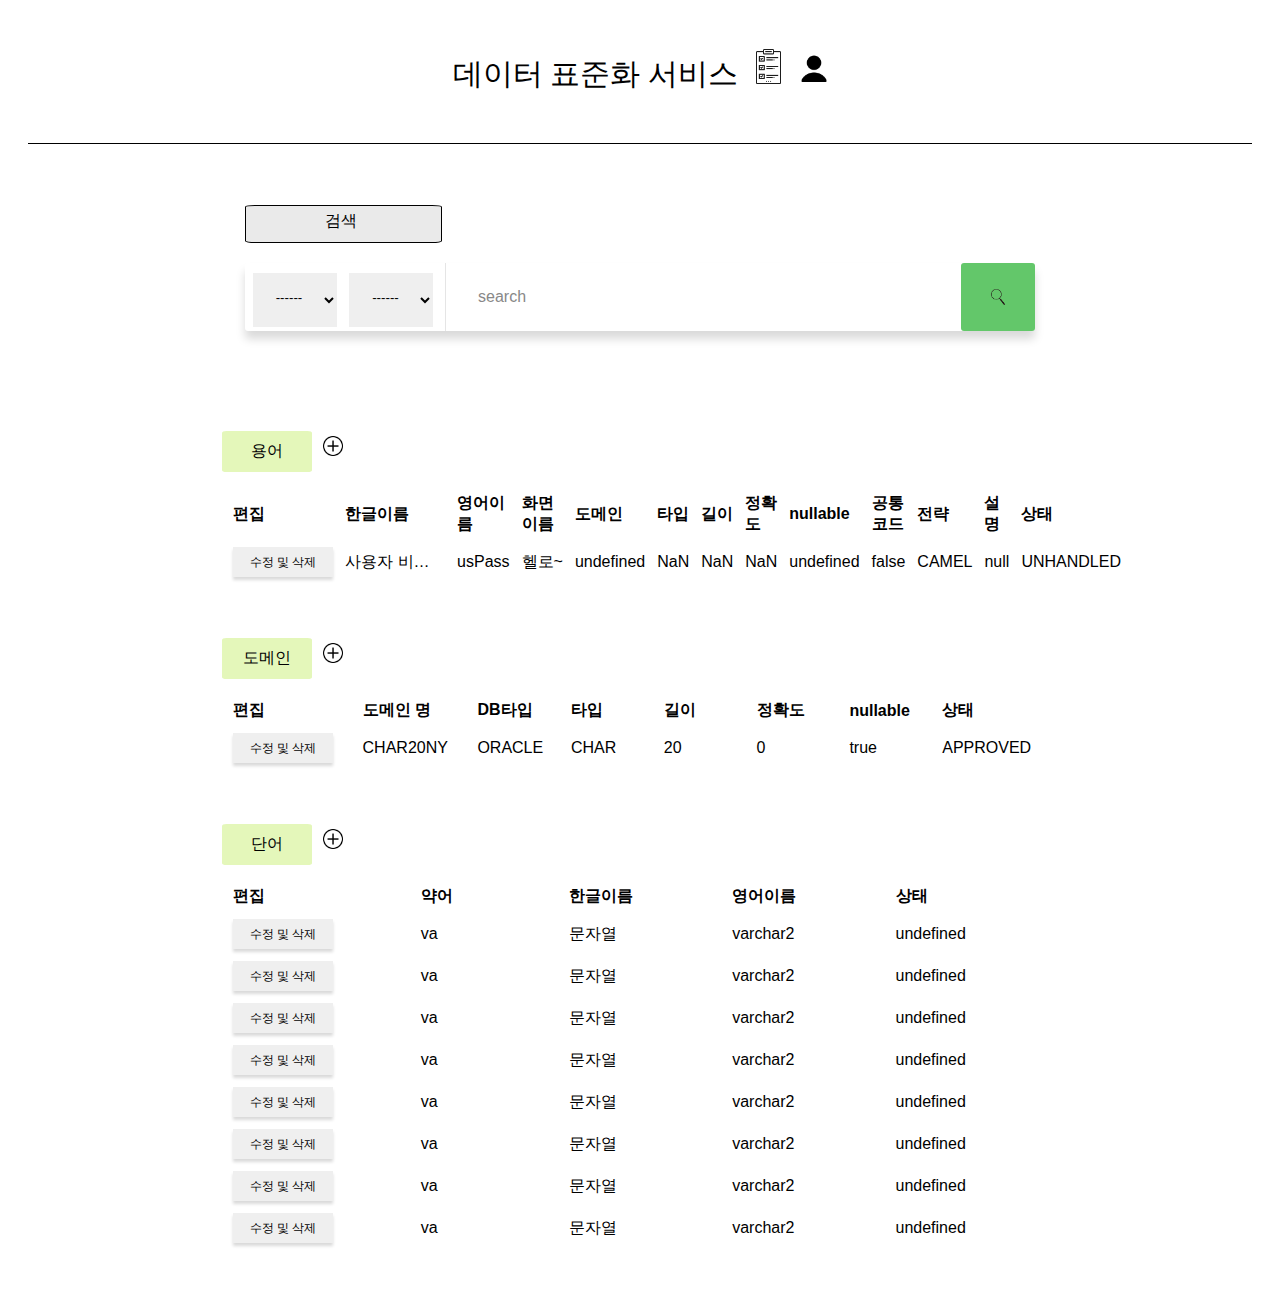
==== src/main/resources/templates/index.html @ 083e7381 "FWF-2 검색 화면 구성" ====
<html>
<head>
    <meta http-equiv="Content-Type" content="text/html; charset=UTF-8"/>
    <meta name="viewport" content="width=device-width, initial-scale=1"/>
    <link href="../static/css/index.css" rel="stylesheet"/>
    <!--
    <script src = "js/pagination.js" defer> </script>
        defer 속성은 페이지가 모두 로드된 후에 해당 외부 스크립트가 실행됨을 명시
        http://tcpschool.com/html-tag-attrs/script-defer
    <script type="module" src = "js/main.js"> </script>-->
    <script type = "text/javascript">
        let xhttp = new XMLHttpRequest();
        xhttp.onreadystatechange = function() {
            if(xhttp.readyState == 4 && xhttp.status == 200){
                jsonfunc(xhttp.responseText);
            }
        }
        xhttp.open("GET", "../static/json/ex.json", true);
        xhttp.send();

        function jsonfunc(jsonText) {
            let json = JSON.parse(jsonText);
            let dictResult = document.querySelector('#dict').innerHTML;
            let domainResult = document.querySelector('#domain').innerHTML;
            let wordResult = document.querySelector('#word').innerHTML;
            dictResult += '<tbody>'
            domainResult += '<tbody>'
            wordResult += '<tbody>'
            console.log(json.length);
            for (let i = 0; i < json.length; i++) {
                if (Object.keys(json[i]).includes('dictBase')) {
                    dictResult += '<tr onclick="">'
                        + '<th>' + '<button name="T_Btn" type="button" class="btn-extension" onClick="show_dict()">'
                        + '수정 및 삭제' + '</button>'
                        + ' </th>'
                        + '<td>' + json[i].dictBase?.name + '</td>'
                        + '<td>' + json[i].dictBase?.engName + '</td>'
                        + '<td>' + json[i].dictBase?.screenName + '</td>'
                        + '<td>' + json[i].dictBase?.domains + '</td>'
                        + '<td>' + /*json[i].domains?.dataType */ + '</td>'
                        + '<td>' + /*json[i].domains?.size */ + '</td>'
                        + '<td>' + /*json[i].domains?.scale */ + '</td>'
                        + '<td>' + json[i].dictBase?.nullable  + '</td>'
                        + '<td>' + json[i].dictBase?.isCommon  + '</td>'
                        + '<td>' + json[i].dictBase?.caseStyle + '</td>'
                        + '<td>' + json[i].dictBase?.description + '</td>'
                        + '<td>' + json[i].status + '</td>'
                        + '</tr>';
                } else if (Object.keys(json[i]).includes('domainBase')) {
                    domainResult += '<tr onclick="">'
                        + '<th>' + '<button name="T_Btn" type="button" class="btn-extension" onClick="show_domain()">'
                        + '수정 및 삭제' + '</button>'
                        + ' </th>'
                        + '<td>' + json[i].domainBase?.name + '</td>'
                        + '<td>' + json[i].domainBase?.db + '</td>'
                        + '<td>' + json[i].domainBase?.dataType + '</td>'
                        + '<td>' + json[i].domainBase?.size + '</td>'
                        + '<td>' + json[i].domainBase?.scale + '</td>'
                        + '<td>' + json[i].domainBase?.nullable + '</td>'
                        + '<td>' + json[i].status+ '</td>'

                        + '</tr>';
                } else if (Object.keys(json[i]).includes('wordBase')) {
                    wordResult += '<tr onclick="">'
                        + '<th>' + '<button name="T_Btn" type="button" class="btn-extension" onClick="show_word()">'
                        + '수정 및 삭제' + '</button>'
                        + ' </th>'
                        + '<td>' + json[i].wordBase?.engName + '</td>'
                        + '<td>' + json[i].wordBase?.name + '</td>'
                        + '<td>' + json[i].wordBase?.orgEngName + '</td>'
                        + '<td>' + json[i].status + '</td>'
                        + '</tr>';
                }
            }
            dictResult += '</tbody>';
            domainResult += '</tbody>';
            wordResult += '</tbody>';
            document.getElementById('dict').innerHTML = dictResult;
            document.getElementById('domain').innerHTML = domainResult;
            document.getElementById('word').innerHTML = wordResult;
        }
    </script>
    <script>

        /* 테이블 페이지 전환 */


        /* select 설정 */
        const ALL_VALUE = '0';
        const DICT_VALUE = '1';
        const DOMAIN_VALUE = '2';
        const word_VALUE = '3'

        function categoryFunction(e){

            let add;
            const target = document.getElementById("mySelect2");
            const menuSelect = ["------"];
            const dict = ["한글이름", "영어이름", "전략"];
            const domain = ["이름","타입", "길이", "정확도","nullable","DB타입", "상태"];
            const word = ["한글이름", "영어이름"];

            if(e.value == "1"){
               add = dict;
            }else if(e.value == "2"){
                add = domain;
            }else if(e.value == "3"){
                add = word;s
            }else if(e.value == "0"){
                add = menuSelect;
            }

        target.options.length = 1;
            for(let property in add){
                let opt = document.createElement("option");
                opt.value = add[property];
                opt.innerHTML = add[property];
                target.appendChild(opt);
            }

            if (e.value == DICT_VALUE) {
                document.getElementById('dict-wrap').style.display = 'block';
                document.getElementById('domain-wrap').style.display = 'none';
                document.getElementById('word-wrap').style.display = 'none';
            } else if (e.value == DOMAIN_VALUE) {
                document.getElementById('dict-wrap').style.display = 'none';
                document.getElementById('domain-wrap').style.display = 'block';
                document.getElementById('word-wrap').style.display = 'none';
            } else if (e.value == word_VALUE) {
                document.getElementById('dict-wrap').style.display = 'none';
                document.getElementById('domain-wrap').style.display = 'none';
                document.getElementById('word-wrap').style.display = 'block';
            } else if (e.value == ALL_VALUE) {
                document.getElementById('dict-wrap').style.display = 'block';
                document.getElementById('domain-wrap').style.display = 'block';
                document.getElementById('word-wrap').style.display = 'block';
            }
        }

    </script>
</head>
<body>
<header>
    <div class="mainTitle">
        <div class="mainTitle-name" onclick="location.href='index.html'">데이터 표준화 서비스</div>

        <div class="main-menu">
            <button type="button" class="menu list" type="button" onclick="location.href='requestList.html'">
                <img src="../static/images/requestListIcon.png" class="list" alt="requestList">
            </button>
            <button type="button" class="menu myPage" type="button">
                <img src="../static/images/mypageIcon.png" class="myPage" alt="requestList">
            </button>
        </div>

    </div>
</header>

<p id="demo"></p>
<div class="main ">
    <form>
        <div class="request-name-box">검색</div>
        <div class="inner-form">
            <div class="input-field first-wrap">
                <select id="mySelect1" name="Total" onchange="categoryFunction(this)">
                    <option value="0"> ------</option>
                    <option value="1"> 용어</option>
                    <option value="2"> 도메인</option>
                    <option value="3"> 단어</option>
                </select>
                <select id="mySelect2" name="Total">
                    <option value="All"> ------</option>
                </select>
            </div>
            <div class="input-field second-wrap">
                <input id="search" class="search form-control" type="text" placeholder="search"/>
            </div>
            <div class="input-field third-wrap">
                <button id="btn1" type="button" class="btn-search" type="button">
                    <img src="../static/images/search.png" class="searchImg" alt="search">
                </button>
            </div>
        </div>
    </form>

    <div id="total-table" class="total-table table-wrap ">
        <div id="dict-wrap" class="table-box">
            <span class="name-box">용어</span>
            <button type="button" class="menu " type="button" onclick="">
                <img src="../static/images/plus.png" class="plus" alt="requestList">
            </button>
            <table id="dict" class="table table-hover results">
                <thead>
                <tr>
                    <th class="col-xs-2">편집</th>
                    <th class="col-xs-2">한글이름</th>
                    <th class="col-xs-2">영어이름</th>
                    <th class="col-xs-1">화면이름</th>
                    <th class="col-xs-1">도메인</th>
                    <th class="col-xs-1">타입</th>
                    <th class="col-xs-1">길이</th>
                    <th class="col-xs-1">정확도</th>
                    <th class="col-xs-0">nullable</th>
                    <th class="col-xs-1"> 공통코드</th>
                    <th class="col-xs-1"> 전략</th>
                    <th class="col-xs-1"> 설명</th>
                    <th class="col-xs-1"> 상태</th>
                </tr>
                </thead>
            </table>
            <div id="pageNavPosition" class="pager-nav"></div>
        </div>
        <div  id="domain-wrap" class="table-box">
            <span class="name-box">도메인</span>
            <button type="button" class="menu" type="button" onclick="">
                <img src="../static/images/plus.png" class="plus" alt="requestList">
            </button>
            <table id="domain" class="table table-hover results">
                <thead>
                <tr>
                    <th class="col-xs-2">편집</th>
                    <th class="col-xs-2">도메인 명</th>
                    <th class="col-xs-1">DB타입</th>
                    <th class="col-xs-1">타입</th>
                    <th class="col-xs-1">길이</th>
                    <th class="col-xs-1">정확도</th>
                    <th class="col-xs-1">nullable</th>
                    <th class="col-xs-1">상태</th>
                </tr>

                </thead>

            </table>
        </div>
        <div  id="word-wrap" class="table-box">
            <span class="name-box">단어</span>
            <button type="button" class="menu" type="button" onclick="">
                <img src="../static/images/plus.png" class="plus" alt="requestList">
            </button>
            <table id="word" class="table table-hover results">
                <thead>
                <tr>
                    <th class="col-xs-2">편집</th>
                    <th class="col-xs-1">약어</th>
                    <th class="col-xs-2">한글이름</th>
                    <th class="col-xs-2">영어이름</th>
                    <th class="col-xs-2">상태</th>
                </tr>
                </thead>

            </table>
        </div>
    </div>

</div>

</body>
</html>
---- src/main/resources/static/css/index.css ----
.main {
    flex-direction: column;
    /*min-height: 50vh;*/
    display: -ms-flexbox;
    display: flex;
    -ms-flex-pack: center;
    justify-content: center;
    -ms-flex-align: center;
    align-items: center;
    font-family: 'Poppins', sans-serif;
    background-size: cover;
    background-position: center center;
    padding: 15px;
}

.main form {
    width: 100%;
    max-width: 790px;
    margin-bottom: 0;
}

.main form .inner-form {
    margin-bottom: 50px;
    background: #fff;
    display: -ms-flexbox;
    display: flex;
    width: 100%;
    -ms-flex-pack: justify;
    justify-content: space-between;
    -ms-flex-align: center;
    align-items: center;
    box-shadow: 0px 8px 10px 0px rgba(0, 0, 0, 0.15);
    border-radius: 3px;
}

.main form .inner-form .input-field {
    height: 68px;
}

.main form .inner-form .input-field input {
    height: 100%;
    background: transparent;
    border: 0;
    display: block;
    width: 100%;
    padding: 10px 32px;
    font-size: 16px;
    color: #555;
}

.main form .inner-form .input-field button {
    border-radius: 3px;

}

.main form .inner-form .input-field input.placeholder {
    color: #888;
    font-size: 16px;
}

.main form .inner-form .input-field input:-moz-placeholder {
    color: #888;
    font-size: 16px;
}

.main form .inner-form .input-field input::-webkit-input-placeholder {
    color: #888;
    font-size: 16px;
}

.main form .inner-form .input-field input:hover, .main form .inner-form .input-field input:focus {
    box-shadow: none;
    outline: 0;
    border-color: #fff;
}

.main form .inner-form .input-field.first-wrap {
    width: 200px;
    border-right: 1px solid rgba(0, 0, 0, 0.1);
}

.main form .inner-form .input-field.first-wrap .choices__inner {
    background: transparent;
    border-radius: 0;
    border: 0;
    height: 100%;
    color: #fff;
    display: -ms-flexbox;
    display: flex;
    -ms-flex-align: center;
    align-items: center;
    padding: 10px 30px;
}

.main form .inner-form .input-field.first-wrap .choices__inner .choices__list.choices__list--single {
    display: -ms-flexbox;
    display: flex;
    padding: 0;
    -ms-flex-align: center;
    align-items: center;
    height: 100%;
}

.main form .inner-form .input-field.first-wrap .choices__inner .choices__item.choices__item--selectable.choices__placeholder {
    display: -ms-flexbox;
    display: flex;
    -ms-flex-align: center;
    align-items: center;
    height: 100%;
    opacity: 1;
    color: #888;
}

.main form .inner-form .input-field.first-wrap .choices__inner .choices__list--single .choices__item {
    display: -ms-flexbox;
    display: flex;
    -ms-flex-align: center;
    align-items: center;
    height: 100%;
    color: #555;
}

.main form .inner-form .input-field.first-wrap .choices[data-type*="select-one"]:after {
    right: 30px;
    border-color: #e5e5e5 transparent transparent transparent;
}

.main form .inner-form .input-field.first-wrap .choices__list.choices__list--dropdown {
    border: 0;
    background: #fff;
    padding: 20px 30px;
    margin-top: 2px;
    border-radius: 4px;
    box-shadow: 0px 8px 20px 0px rgba(0, 0, 0, 0.15);
}

.main form .inner-form .input-field.first-wrap .choices__list.choices__list--dropdown .choices__item--selectable {
    padding-right: 0;
}

.main form .inner-form .input-field.first-wrap .choices__list--dropdown .choices__item--selectable.is-highlighted {
    background: #fff;
    color: #63c76a;
}

.main form .inner-form .input-field.first-wrap .choices__list--dropdown .choices__item {
    color: #555;
    min-height: 24px;
}

.main form .inner-form .input-field.second-wrap {
    -ms-flex-positive: 1;
    flex-grow: 1;
}

.main form .inner-form .input-field.third-wrap {
    width: 74px;
}

.main form .inner-form .input-field.third-wrap .btn-search {
    height: 100%;
    width: 100%;
    white-space: nowrap;
    color: #fff;
    border: 0;
    cursor: pointer;
    background: #63c76a;
    transition: all .2s ease-out, color .2s ease-out;
}

.main form .inner-form .input-field.third-wrap .btn-search svg {
    width: 16px;
}

.main form .inner-form .input-field.third-wrap .btn-search:hover {
    background: #50c058;
}

.main form .inner-form .input-field.third-wrap .btn-search:focus {
    outline: 0;
    box-shadow: none;
}
/*@media screen and (max-width: 992px) {
    .main form .inner-form .input-field {
        height: 50px;
    }
}

@media screen and (max-width: 767px) {
    .main form .inner-form {
        -ms-flex-wrap: wrap;
        flex-wrap: wrap;
        padding: 20px;
    }
    .main form .inner-form .input-field {
        margin-bottom: 20px;
        border-bottom: 1px solid rgba(0, 0, 0, 0.1);
    }
    .main form .inner-form .input-field input {
        padding: 10px 15px;
    }
    .main form .inner-form .input-field.first-wrap {
        width: 20%;
        max-width:50%;
        border-right: 0;
    }
    .main form .inner-form .input-field.first-wrap .choices__inner {
        padding: 10px 15px;
    }
    .main form .inner-form .input-field.first-wrap .choices[data-type*="select-one"]:after {
        right: 11.5px;
        border-color: #e5e5e5 transparent transparent transparent;
    }
    .main form .inner-form .input-field.second-wrap {
        width: 100%;
        margin-bottom: 30px;
    }
    .main form .inner-form .input-field.second-wrap input {
        border: 1px solid rgba(255, 255, 255, 0.3);
    }
    .main form .inner-form .input-field.third-wrap {
        margin-bottom: 0;
        width: 100%;
    }
}*/

body {
    padding: 20px 20px;
}

.results tr[visible='false'],
.no-result {
    display: none;
}

.results tr[visible='true'] {
    display: table-row;
}

input[type=checkbox] {
    margin: 4px 18px 0;
}

.counter {
    padding: 8px;
    color: #ccc;
}

.btn-edit, .btn-delete {
    background: #63c76a;
    width: 50px;
    height: 35px;
    border: 0;
    float: right;
    margin: 0px 10px 10px 10px;
    color: white;
    box-shadow: 0px 8px 10px 0px rgb(0 0 0 / 15%);

}

.btn-extension {
    /*background: #98C593;
    color:white;*/
    width: 100px;
    height: 30px;
    border: 0;
    box-shadow: 0px 3px 3px 0px rgb(0 0 0 / 15%);
    font-size: 12px;
}

.btn-edit:hover, .btn-delete:hover {
    background: #50c058;
}

.btn-extension:hover {
    background: #D5D5D5;
}

.main .change-col {
    max-width: 60%;
    width: 100%;
}

.main .total-table {
    max-width: 70%;

}

.name-box {
    width: 50px;
    text-align: center;
    display: inline-block;
    padding: 10px 20px 10px 20px;
    margin: 50px 0 10px 0;
    background: #E4F7BA;
    color: black;
    border-radius: 5%;
}
/*header*/
.mainTitle {
    padding: 15px 0 0 0 ;
    width: 100%;
    height: 100px;
    text-align: center;
    font-size: 30px;
    border-bottom: 1px solid black;
}
.mainTitle-name, .main-menu{
    display : inline;
}
.menu{
    background-color : transparent;
    border:none;
}
.plus{
    width:20px;
    height:20px;
}
.list{
    width:35px;
    height: 35px;
}
.myPage{
    width:40px;
    height: 40px;
}


/*body*/
#mySelect1, #mySelect2 {
    margin: 10px 0 10px 8px;
    width: 42%;
    height: 80%;
    text-align: center;
    border: none;
    padding-bottom: 5px;
    display: inline;

}


.btn-search .searchImg {
    width: 50px;
    max-width: 35%;
}

/* table */
table-box {
    margin: auto;

}
table {
    border-spacing: 10px;
    /*border-collapse: collapse;*/
    width: 100%;
    text-align: left;

}
table, th, td {
    border: 1px solid black;
    border:none;

}
td{
   white-space:nowrap;
   text-overflow:ellipsis;
   -o-text-overflow:ellipsis;
   overflow:hidden;
   word-wrap:break-word;
   max-width:100px;
}
thead {
    border-bottom: 1px solid black !important;
}



.table-wrap {
    width: 100%;
    /*overflow-x: scroll;*/
    whith-space: nowrap;
}

/*
.col-xs-0, .col-xs-1, .col-xs-10, .col-xs-11, .col-xs-12, .col-xs-2, .col-xs-3, .col-xs-4, .col-xs-5, .col-xs-6, .col-xs-7, .col-xs-8, .col-xs-9 {
    position: relative;
    min-height: 1px;
    padding-right: 15px;
    padding-left: 15px;
    float: left;
}
*/



.col-xs-12 {
    width: 100%
}

.col-xs-11 {
    width: 91.66666667%
}

.col-xs-10 {
    width: 83.33333333%
}


.col-xs-9 {
    width: 75%
}

.col-xs-8 {
    width: 66.66666667%
}

.col-xs-7 {
    width: 58.33333333%
}

.col-xs-6 {
    width: 50%
}

.col-xs-5 {
    width: 41.66666667%
}

.col-xs-4 {
    width: 33.33333333%
}

.col-xs-3 {
    width: 25%
}

.col-xs-2 {
    width: 10%
}

.col-xs-1 {
    width: 9.0%
}

.col-xs-0 {
    width: 2.5%
}
/*popup*/
.popup{
    position: fixed;
    top: 15%;
    left: 40%;
    transform: translate(-50%, -50%);
    width: 50%;
}

/*requestList page*/
.request-name-box{
    padding: 5px 10px 10px 5px ;
    width: 180px;
    text-align: center;
    display: block;
    margin: 30px 0 20px 0;
    background: #EAEAEA;
    color: black;
    border-radius: 5%;
    border : 1px solid black;
}

#listSelect{
    margin: 10px 0 10px 8px;
    width: 80%;
    height: 80%;
    text-align: center;
    border: none;
    padding-bottom: 5px;
    display: inline;
}

/*회원가입*/


/*.form-signin {
    width: 100%;
    max-width: 330px;
    padding: 15px;
    margin: auto;
}

.form-signin .checkbox {
    font-weight: 400;
}

.form-signin .form-floating:focus-within {
    z-index: 2;
}

.form-signin input[type="email"] {
    margin-bottom: -1px;
    border-bottom-right-radius: 0;
    border-bottom-left-radius: 0;
}

.form-signin input[type="password"] {
    margin-bottom: 10px;
    border-top-left-radius: 0;
    border-top-right-radius: 0;
}
*/
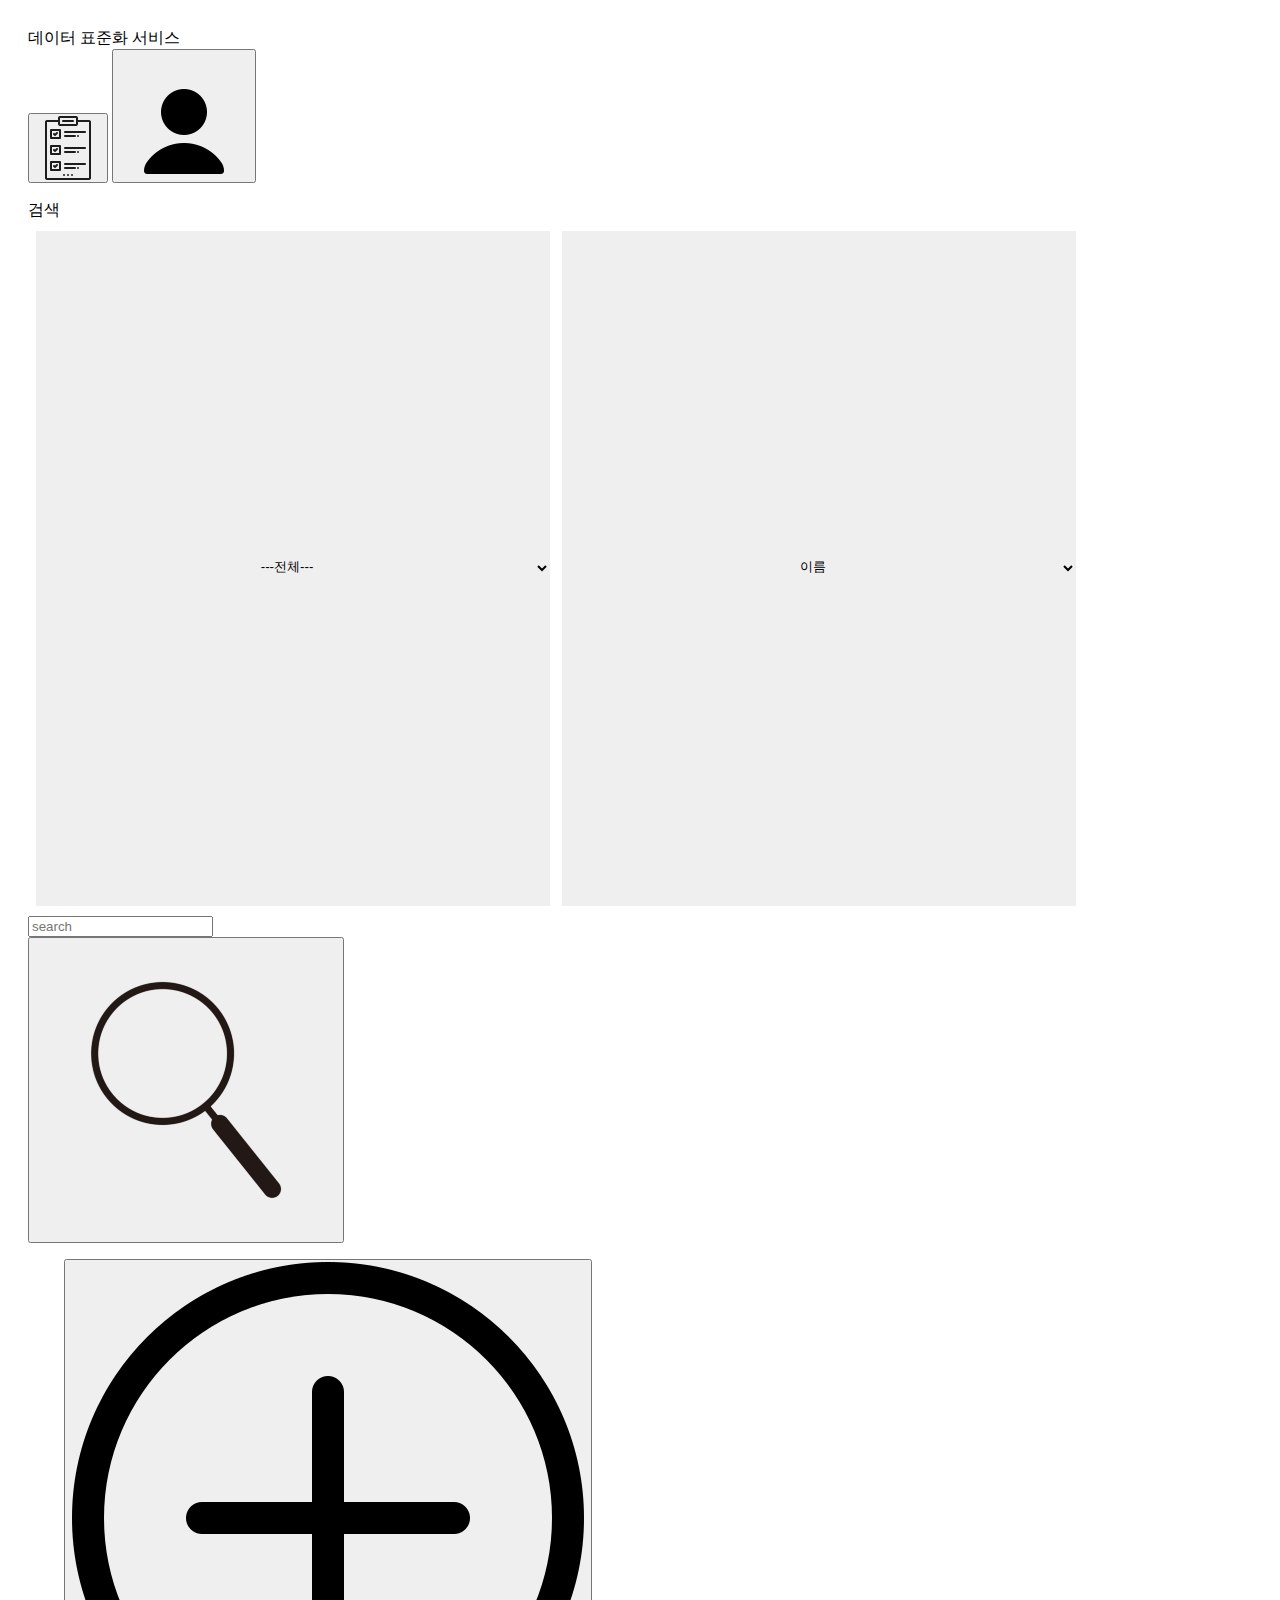
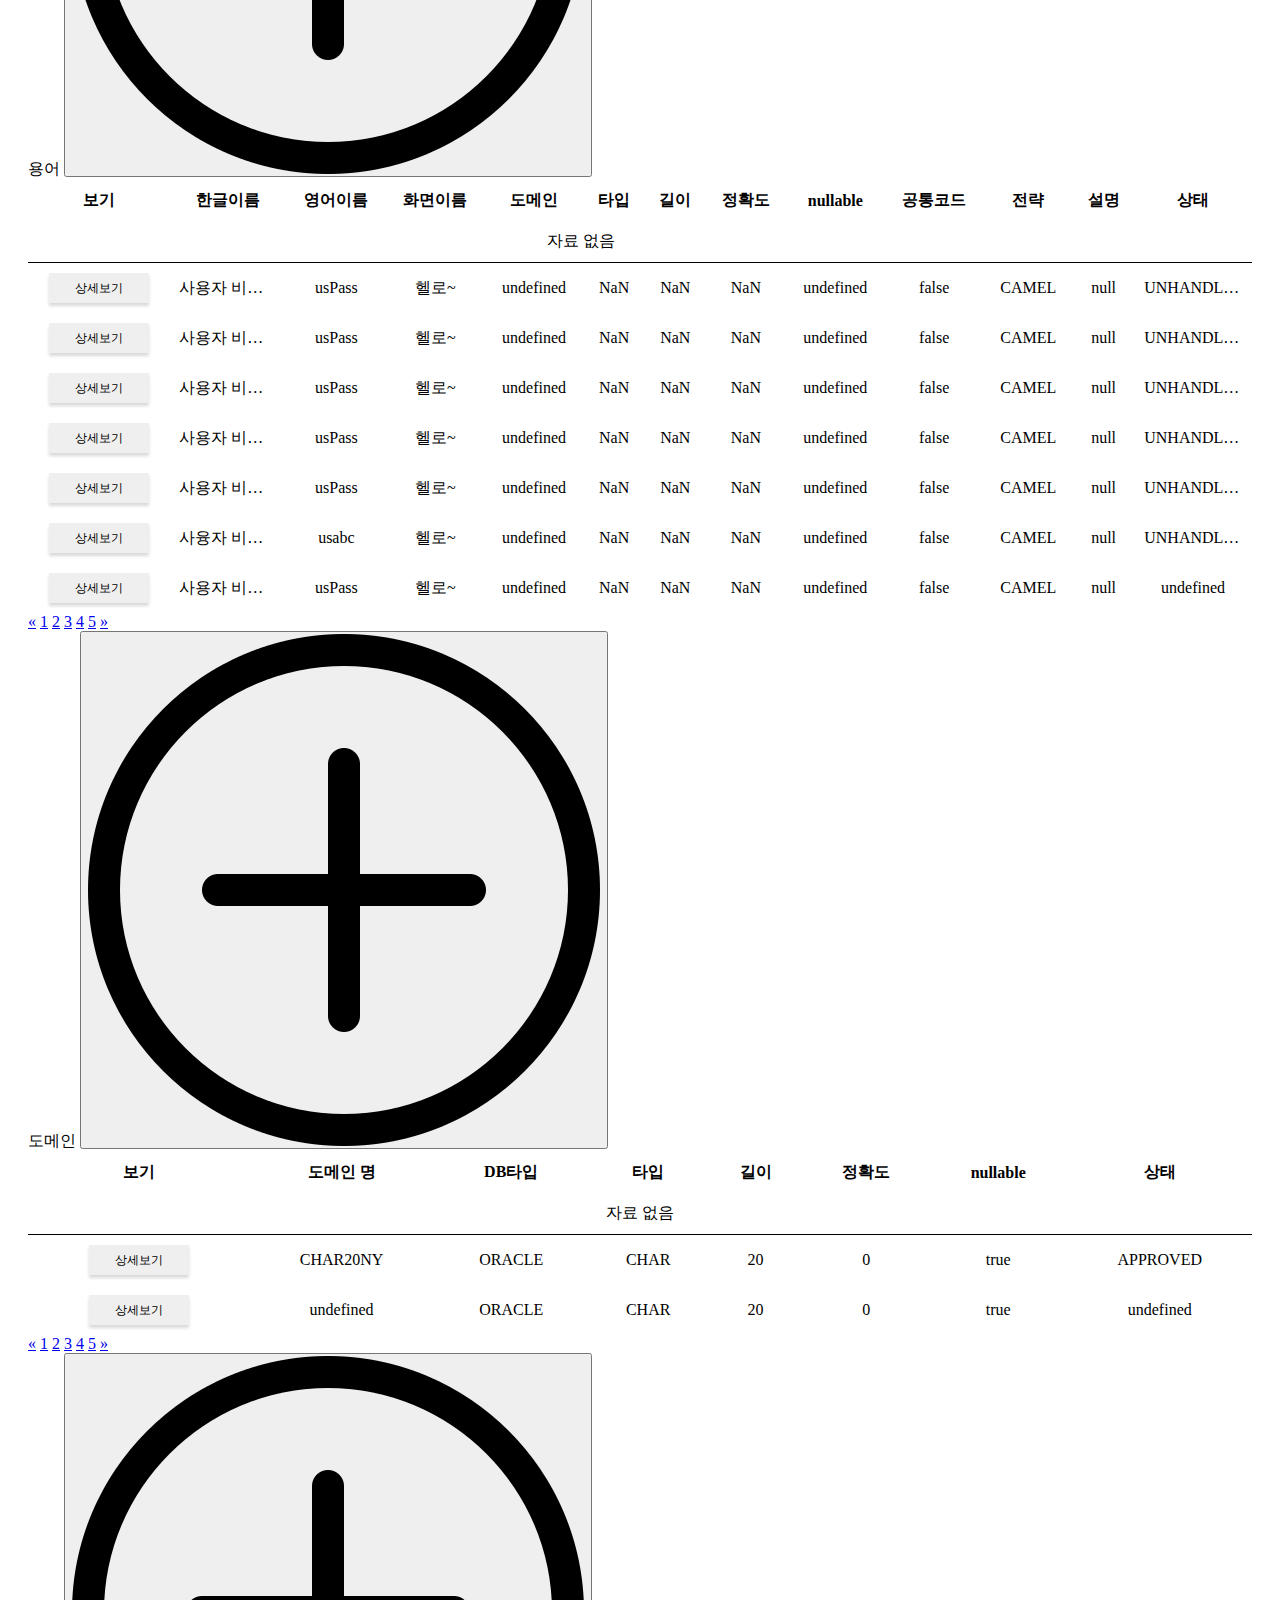
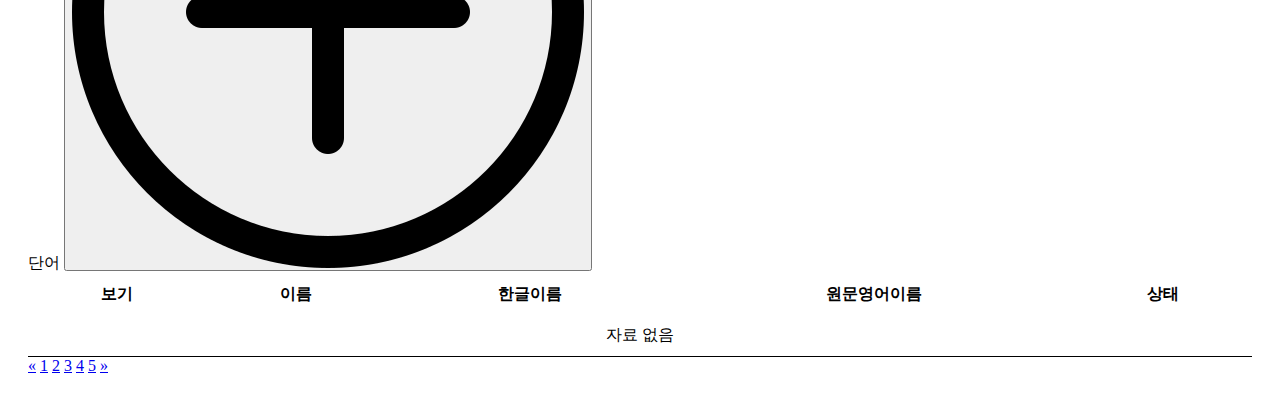
==== commit fa5b032c: "FWF-3" ====
--- a/src/main/resources/templates/index.html
+++ b/src/main/resources/templates/index.html
@@ -3,53 +3,54 @@
     <meta http-equiv="Content-Type" content="text/html; charset=UTF-8"/>
     <meta name="viewport" content="width=device-width, initial-scale=1"/>
     <link href="../static/css/index.css" rel="stylesheet"/>
-    <!--
-    <script src = "js/pagination.js" defer> </script>
-        defer 속성은 페이지가 모두 로드된 후에 해당 외부 스크립트가 실행됨을 명시
-        http://tcpschool.com/html-tag-attrs/script-defer
-    <script type="module" src = "js/main.js"> </script>-->
-    <script type = "text/javascript">
+    <!--<script src = "../static/js/pagination.js" defer> </script>-->
+    <!--defer 속성은 페이지가 모두 로드된 후에 해당 외부 스크립트가 실행됨을 명시
+    http://tcpschool.com/html-tag-attrs/script-defer-->
+    <!--<script type="module" src = "js/main.js"> </script>-->
+    <script src="../static/js/search.js" defer></script>
+    <script type="text/javascript">
         let xhttp = new XMLHttpRequest();
-        xhttp.onreadystatechange = function() {
-            if(xhttp.readyState == 4 && xhttp.status == 200){
+        xhttp.onreadystatechange = function () {
+            if (xhttp.readyState == 4 && xhttp.status == 200) {
                 jsonfunc(xhttp.responseText);
             }
         }
         xhttp.open("GET", "../static/json/ex.json", true);
         xhttp.send();
 
+        /*json 불러오기*/
         function jsonfunc(jsonText) {
             let json = JSON.parse(jsonText);
             let dictResult = document.querySelector('#dict').innerHTML;
             let domainResult = document.querySelector('#domain').innerHTML;
-            let wordResult = document.querySelector('#word').innerHTML;
+            /*let wordResult = document.querySelector('#word').innerHTML;*/
             dictResult += '<tbody>'
             domainResult += '<tbody>'
-            wordResult += '<tbody>'
+            /*wordResult += '<tbody>'*/
             console.log(json.length);
             for (let i = 0; i < json.length; i++) {
                 if (Object.keys(json[i]).includes('dictBase')) {
                     dictResult += '<tr onclick="">'
-                        + '<th>' + '<button name="T_Btn" type="button" class="btn-extension" onClick="show_dict()">'
-                        + '수정 및 삭제' + '</button>'
+                        + '<th>' + '<button name="T_Btn" type="button" class="btn-extension" onClick="">'
+                        + '상세보기' + '</button>'
                         + ' </th>'
                         + '<td>' + json[i].dictBase?.name + '</td>'
                         + '<td>' + json[i].dictBase?.engName + '</td>'
                         + '<td>' + json[i].dictBase?.screenName + '</td>'
                         + '<td>' + json[i].dictBase?.domains + '</td>'
-                        + '<td>' + /*json[i].domains?.dataType */ + '</td>'
-                        + '<td>' + /*json[i].domains?.size */ + '</td>'
-                        + '<td>' + /*json[i].domains?.scale */ + '</td>'
-                        + '<td>' + json[i].dictBase?.nullable  + '</td>'
-                        + '<td>' + json[i].dictBase?.isCommon  + '</td>'
+                        + '<td>' + /*json[i].domains?.dataType */ +'</td>'
+                        + '<td>' + /*json[i].domains?.size */ +'</td>'
+                        + '<td>' + /*json[i].domains?.scale */ +'</td>'
+                        + '<td>' + json[i].dictBase?.nullable + '</td>'
+                        + '<td>' + json[i].dictBase?.isCommon + '</td>'
                         + '<td>' + json[i].dictBase?.caseStyle + '</td>'
                         + '<td>' + json[i].dictBase?.description + '</td>'
                         + '<td>' + json[i].status + '</td>'
                         + '</tr>';
                 } else if (Object.keys(json[i]).includes('domainBase')) {
                     domainResult += '<tr onclick="">'
-                        + '<th>' + '<button name="T_Btn" type="button" class="btn-extension" onClick="show_domain()">'
-                        + '수정 및 삭제' + '</button>'
+                        + '<th>' + '<button name="T_Btn" type="button" class="btn-extension" onClick="">'
+                        + '상세보기' + '</button>'
                         + ' </th>'
                         + '<td>' + json[i].domainBase?.name + '</td>'
                         + '<td>' + json[i].domainBase?.db + '</td>'
@@ -57,99 +58,117 @@
                         + '<td>' + json[i].domainBase?.size + '</td>'
                         + '<td>' + json[i].domainBase?.scale + '</td>'
                         + '<td>' + json[i].domainBase?.nullable + '</td>'
-                        + '<td>' + json[i].status+ '</td>'
+                        + '<td>' + json[i].status + '</td>'
 
                         + '</tr>';
-                } else if (Object.keys(json[i]).includes('wordBase')) {
+                } /*else if (Object.keys(json[i]).includes('wordBase')) {
                     wordResult += '<tr onclick="">'
-                        + '<th>' + '<button name="T_Btn" type="button" class="btn-extension" onClick="show_word()">'
-                        + '수정 및 삭제' + '</button>'
+                        + '<th>' + '<button name="T_Btn" type="button" class="btn-extension" onClick="">'
+                        + '상세보기' + '</button>'
                         + ' </th>'
                         + '<td>' + json[i].wordBase?.engName + '</td>'
                         + '<td>' + json[i].wordBase?.name + '</td>'
                         + '<td>' + json[i].wordBase?.orgEngName + '</td>'
                         + '<td>' + json[i].status + '</td>'
                         + '</tr>';
-                }
+                }*/
             }
             dictResult += '</tbody>';
             domainResult += '</tbody>';
-            wordResult += '</tbody>';
+            /*wordResult += '</tbody>';*/
             document.getElementById('dict').innerHTML = dictResult;
             document.getElementById('domain').innerHTML = domainResult;
-            document.getElementById('word').innerHTML = wordResult;
-        }
-    </script>
-    <script>
-
-        /* 테이블 페이지 전환 */
-
-
+            /* document.getElementById('word').innerHTML = wordResult;*/
+        }
+
+        /*pagination*/
         /* select 설정 */
-        const ALL_VALUE = '0';
-        const DICT_VALUE = '1';
-        const DOMAIN_VALUE = '2';
-        const word_VALUE = '3'
-
-        function categoryFunction(e){
-
+        const ALL_VALUE = 'all';
+        const DICT_VALUE = 'dict';
+        const DOMAIN_VALUE = 'domain';
+        const WORD_VALUE = 'word'
+
+        const Table_Const = [{name: 'dict', value: 'dict'}, {name: 'domain', value: 'domain'}, {
+            name: 'word',
+            value: 'word'
+        }];
+
+        const Field_Const = {
+            DICT: [{name: '한글이름', code: '1'}, {name: '영어이름', code: '2'}, {name: '전략', code: '2'}],
+            DOMAIN: [{name: '이름', value: ''}, {name: '타입', value: ''}, {name: '길이', value: ''}, {
+                name: '정확도',
+                value: ''
+            }, {name: 'nullable', value: ''}, {name: 'DB타입', value: ''}, {name: '상태', value: ''}],
+            WORD: [{name: '이름', value: 'eng'}, {name: '한글이름', value: 'name'}, {name: '원문영어이름', value: 'org'}]
+        }
+
+        function categoryFunction(event) {
             let add;
             const target = document.getElementById("mySelect2");
             const menuSelect = ["------"];
-            const dict = ["한글이름", "영어이름", "전략"];
-            const domain = ["이름","타입", "길이", "정확도","nullable","DB타입", "상태"];
-            const word = ["한글이름", "영어이름"];
-
-            if(e.value == "1"){
-               add = dict;
-            }else if(e.value == "2"){
+            const dict = ["한글이름", "영어이름", "화면이름"];
+            const domain = ["이름", "타입", "길이", "정확도", "nullable", "DB타입", "상태"];
+            const word = ["이름", "한글이름", "원문영어이름"];
+
+            if (event.value == "dict") {
+                add = dict;
+            } else if (event.value == "domain") {
                 add = domain;
-            }else if(e.value == "3"){
-                add = word;s
-            }else if(e.value == "0"){
+            } else if (event.value == "word") {
+                add = word;
+            } else if (event.value == "all") {
                 add = menuSelect;
             }
 
-        target.options.length = 1;
-            for(let property in add){
+            target.options.length = 0;
+            for (let property in add) {
                 let opt = document.createElement("option");
                 opt.value = add[property];
                 opt.innerHTML = add[property];
                 target.appendChild(opt);
             }
 
-            if (e.value == DICT_VALUE) {
+            if (event.value == DICT_VALUE) {
                 document.getElementById('dict-wrap').style.display = 'block';
                 document.getElementById('domain-wrap').style.display = 'none';
                 document.getElementById('word-wrap').style.display = 'none';
-            } else if (e.value == DOMAIN_VALUE) {
+            } else if (event.value == DOMAIN_VALUE) {
                 document.getElementById('dict-wrap').style.display = 'none';
                 document.getElementById('domain-wrap').style.display = 'block';
                 document.getElementById('word-wrap').style.display = 'none';
-            } else if (e.value == word_VALUE) {
+            } else if (event.value == WORD_VALUE) {
                 document.getElementById('dict-wrap').style.display = 'none';
                 document.getElementById('domain-wrap').style.display = 'none';
                 document.getElementById('word-wrap').style.display = 'block';
-            } else if (e.value == ALL_VALUE) {
+            } else if (event.value == ALL_VALUE) {
                 document.getElementById('dict-wrap').style.display = 'block';
                 document.getElementById('domain-wrap').style.display = 'block';
                 document.getElementById('word-wrap').style.display = 'block';
             }
+        }
+
+        /*전체 선택*/
+        function selectAll(all) {
+            const checkboxes = document.getElementsByName('mySelect1');
+            checkboxes.forEach((checkbox) => {
+                checkbox.checked = all.checked;
+            })
+
         }
 
     </script>
 </head>
 <body>
 <header>
-    <div class="mainTitle">
-        <div class="mainTitle-name" onclick="location.href='index.html'">데이터 표준화 서비스</div>
-
-        <div class="main-menu">
-            <button type="button" class="menu list" type="button" onclick="location.href='requestList.html'">
-                <img src="../static/images/requestListIcon.png" class="list" alt="requestList">
-            </button>
-            <button type="button" class="menu myPage" type="button">
-                <img src="../static/images/mypageIcon.png" class="myPage" alt="requestList">
+    <div className="mainTitle">
+        <div className="mainTitle-name" onClick="location.href='index.html'">데이터 표준화 서비스</div>
+
+        <div className="main-menu">
+            <button type="button" className="menu list" type="button" onClick="location.href='requestList.html'">
+                <img src="../static/images/requestListIcon.png" className="list" alt="requestList">
+            </button>
+            <button type="button" className="menu myPage" type="button">
+                <img src="../static/images/mypageIcon.png" className="myPage" alt="requestList">
             </button>
         </div>
 
@@ -157,98 +176,144 @@
 </header>
 
 <p id="demo"></p>
-<div class="main ">
+<div className="main ">
     <form>
-        <div class="request-name-box">검색</div>
-        <div class="inner-form">
-            <div class="input-field first-wrap">
-                <select id="mySelect1" name="Total" onchange="categoryFunction(this)">
-                    <option value="0"> ------</option>
-                    <option value="1"> 용어</option>
-                    <option value="2"> 도메인</option>
-                    <option value="3"> 단어</option>
+        <div className="request-name-box">검색</div>
+        <div className="inner-form">
+            <div className="input-field first-wrap">
+
+                <select id="mySelect1" name="Total" onChange="categoryFunction(this)">
+                    <option value="all"> ---전체---</option>
+                    <option value="dict"> 용어</option>
+                    <option value="domain"> 도메인</option>
+                    <option value="word"> 단어</option>
                 </select>
                 <select id="mySelect2" name="Total">
-                    <option value="All"> ------</option>
+                    <option value="All"> 이름</option>
                 </select>
             </div>
-            <div class="input-field second-wrap">
-                <input id="search" class="search form-control" type="text" placeholder="search"/>
-            </div>
-            <div class="input-field third-wrap">
-                <button id="btn1" type="button" class="btn-search" type="button">
-                    <img src="../static/images/search.png" class="searchImg" alt="search">
+            <div className="input-field second-wrap">
+                <input id="search" className="search form-control" type="text" placeholder="search" onKeyUp=""/>
+            </div>
+            <div className="input-field third-wrap">
+                <button id="btn1" type="button" className="btn-search" type="button">
+                    <img src="../static/images/search.png" className="searchImg" alt="search">
                 </button>
             </div>
         </div>
     </form>
 
-    <div id="total-table" class="total-table table-wrap ">
-        <div id="dict-wrap" class="table-box">
-            <span class="name-box">용어</span>
-            <button type="button" class="menu " type="button" onclick="">
-                <img src="../static/images/plus.png" class="plus" alt="requestList">
-            </button>
-            <table id="dict" class="table table-hover results">
+    <div id="total-table" className="total-table table-wrap ">
+        <div id="dict-wrap" className="table-box" name="dict_table">
+            <span className="name-box">용어</span>
+            <button type="button" className="menu " type="button" onClick="">
+                <img src="../static/images/plus.png" className="plus" alt="requestList">
+            </button>
+            <table id="dict" className="table table-hover results">
                 <thead>
                 <tr>
-                    <th class="col-xs-2">편집</th>
-                    <th class="col-xs-2">한글이름</th>
-                    <th class="col-xs-2">영어이름</th>
-                    <th class="col-xs-1">화면이름</th>
-                    <th class="col-xs-1">도메인</th>
-                    <th class="col-xs-1">타입</th>
-                    <th class="col-xs-1">길이</th>
-                    <th class="col-xs-1">정확도</th>
-                    <th class="col-xs-0">nullable</th>
-                    <th class="col-xs-1"> 공통코드</th>
-                    <th class="col-xs-1"> 전략</th>
-                    <th class="col-xs-1"> 설명</th>
-                    <th class="col-xs-1"> 상태</th>
+                    <th className="col-xs-2">보기</th>
+                    <th className="col-xs-2">한글이름</th>
+                    <th className="col-xs-2">영어이름</th>
+                    <th className="col-xs-1">화면이름</th>
+                    <th className="col-xs-1">도메인</th>
+                    <th className="col-xs-1">타입</th>
+                    <th className="col-xs-1">길이</th>
+                    <th className="col-xs-1">정확도</th>
+                    <th className="col-xs-0">nullable</th>
+                    <th className="col-xs-1"> 공통코드</th>
+                    <th className="col-xs-1"> 전략</th>
+                    <th className="col-xs-1"> 설명</th>
+                    <th className="col-xs-1"> 상태</th>
+                </tr>
+                <tr className="warning no-result">
+                    <td colSpan="12">자료 없음</td>
                 </tr>
                 </thead>
             </table>
-            <div id="pageNavPosition" class="pager-nav"></div>
-        </div>
-        <div  id="domain-wrap" class="table-box">
-            <span class="name-box">도메인</span>
-            <button type="button" class="menu" type="button" onclick="">
-                <img src="../static/images/plus.png" class="plus" alt="requestList">
-            </button>
-            <table id="domain" class="table table-hover results">
+            <div className="center">
+                <div className="pagination">
+                    <div className="pagination">
+                        <a href="#" id="button_prev">&laquo;</a>
+                        <a href="#" className="active">1</a>
+                        <a href="#">2</a>
+                        <a href="#">3</a>
+                        <a href="#">4</a>
+                        <a href="#">5</a>
+                        <a href="#" id="button_next">&raquo;</a>
+                    </div>
+                </div>
+            </div>
+        </div>
+        <div id="domain-wrap" className="table-box" name="domain_table">
+            <span className="name-box">도메인</span>
+            <button type="button" className="menu" type="button" onClick="">
+                <img src="../static/images/plus.png" className="plus" alt="requestList">
+            </button>
+            <table id="domain" className="table table-hover results">
                 <thead>
                 <tr>
-                    <th class="col-xs-2">편집</th>
-                    <th class="col-xs-2">도메인 명</th>
-                    <th class="col-xs-1">DB타입</th>
-                    <th class="col-xs-1">타입</th>
-                    <th class="col-xs-1">길이</th>
-                    <th class="col-xs-1">정확도</th>
-                    <th class="col-xs-1">nullable</th>
-                    <th class="col-xs-1">상태</th>
-                </tr>
-
+                    <th className="col-xs-2">보기</th>
+                    <th className="col-xs-2">도메인 명</th>
+                    <th className="col-xs-1">DB타입</th>
+                    <th className="col-xs-1">타입</th>
+                    <th className="col-xs-1">길이</th>
+                    <th className="col-xs-1">정확도</th>
+                    <th className="col-xs-1">nullable</th>
+                    <th className="col-xs-1">상태</th>
+                </tr>
+                <tr className="warning no-result">
+                    <td colSpan="12">자료 없음</td>
+                </tr>
                 </thead>
-
             </table>
-        </div>
-        <div  id="word-wrap" class="table-box">
-            <span class="name-box">단어</span>
-            <button type="button" class="menu" type="button" onclick="">
-                <img src="../static/images/plus.png" class="plus" alt="requestList">
-            </button>
-            <table id="word" class="table table-hover results">
+            <div className="center">
+                <div className="pagination">
+                    <div className="pagination">
+                        <a href="#" id="domain_button_prev">&laquo;</a>
+                        <a href="#" className="active">1</a>
+                        <a href="#">2</a>
+                        <a href="#">3</a>
+                        <a href="#">4</a>
+                        <a href="#">5</a>
+                        <a href="#" id="domain_button_next">&raquo;</a>
+                    </div>
+                </div>
+            </div>
+        </div>
+        <div id="word-wrap" className="table-box">
+            <span className="name-box">단어</span>
+            <button type="button" className="menu" type="button" onClick="">
+                <img src="../static/images/plus.png" className="plus" alt="requestList">
+            </button>
+            <table id="word" className="table table-hover results">
                 <thead>
                 <tr>
-                    <th class="col-xs-2">편집</th>
-                    <th class="col-xs-1">약어</th>
-                    <th class="col-xs-2">한글이름</th>
-                    <th class="col-xs-2">영어이름</th>
-                    <th class="col-xs-2">상태</th>
+                    <th className="col-xs-2">보기</th>
+                    <th className="col-xs-1">이름</th>
+                    <th className="col-xs-2">한글이름</th>
+                    <th className="col-xs-2">원문영어이름</th>
+                    <th className="col-xs-2">상태</th>
+                </tr>
+                <tr className="warning no-result">
+                    <td colSpan="12">자료 없음</td>
                 </tr>
                 </thead>
 
             </table>
+            <div className="center">
+                <div className="pagination">
+                    <div className="pagination">
+                        <a href="#" id="word_button_prev">&laquo;</a>
+                        <a href="#" className="active">1</a>
+                        <a href="#">2</a>
+                        <a href="#">3</a>
+                        <a href="#">4</a>
+                        <a href="#">5</a>
+                        <a href="#" id="word_button_next">&raquo;</a>
+                    </div>
+                </div>
+            </div>
         </div>
     </div>
 
--- a/src/main/resources/static/css/index.css
+++ b/src/main/resources/static/css/index.css
@@ -76,7 +76,12 @@
 }
 
 .main form .inner-form .input-field.first-wrap {
-    width: 200px;
+    width: 300px;
+    border-right: 1px solid rgba(0, 0, 0, 0.1);
+}
+
+.main form .inner-form .input-field.first-wrap label{
+    width: 10px;
     border-right: 1px solid rgba(0, 0, 0, 0.1);
 }
 
@@ -239,7 +244,11 @@
 }
 
 input[type=checkbox] {
-    margin: 4px 18px 0;
+    -ms-transform: scale(0.2); /* IE */
+    -moz-transform: scale(0.2); /* FF */
+    -webkit-transform: scale(0.2); /* Safari and Chrome */
+    -o-transform: scale(0.2); /* Opera */
+    padding: 10px;
 }
 
 .counter {
@@ -345,6 +354,7 @@
     max-width: 35%;
 }
 
+
 /* table */
 table-box {
     margin: auto;
@@ -352,7 +362,7 @@
 }
 table {
     border-spacing: 10px;
-    /*border-collapse: collapse;*/
+    border-collapse: collapse;
     width: 100%;
     text-align: left;
 
@@ -360,29 +370,39 @@
 table, th, td {
     border: 1px solid black;
     border:none;
-
+    padding : 10px 10px 10px 10px;
+    text-align: center;
 }
 td{
-   white-space:nowrap;
-   text-overflow:ellipsis;
-   -o-text-overflow:ellipsis;
-   overflow:hidden;
-   word-wrap:break-word;
-   max-width:100px;
+
+    white-space:nowrap;
+    text-overflow:ellipsis;
+    -o-text-overflow:ellipsis;
+    overflow:hidden;
+    word-wrap:break-word;
+    max-width:80px;
 }
 thead {
     border-bottom: 1px solid black !important;
 }
 
-
-
 .table-wrap {
     width: 100%;
     /*overflow-x: scroll;*/
     whith-space: nowrap;
 }
-
-/*
+tbody tr:hover{
+    background-color: #F6F6F6;
+}
+
+/*.results tr[visible='false'],
+.no-result {
+    display: none;
+}
+
+.results tr[visible='true'] {
+    display: table-row;
+}
 .col-xs-0, .col-xs-1, .col-xs-10, .col-xs-11, .col-xs-12, .col-xs-2, .col-xs-3, .col-xs-4, .col-xs-5, .col-xs-6, .col-xs-7, .col-xs-8, .col-xs-9 {
     position: relative;
     min-height: 1px;
@@ -454,6 +474,27 @@
     transform: translate(-50%, -50%);
     width: 50%;
 }
+/*pagination*/
+.center{
+    text-align: center;
+}
+.pagination{
+    display:inline-block;
+    margin: 10px 2px;
+}
+.pagination a{
+    color:black;
+    text-decoration: none;
+    transition : background-color .3s;
+    border : 1px solid #ddd;
+    padding: 4px 8px;
+    margin: 0 2px;
+}
+.pagination a.active{
+    background-color: #E4F7BA;
+}
+.pagination a:hover:not(.active){background-color: #F6F6F6;}
+
 
 /*requestList page*/
 .request-name-box{
@@ -507,4 +548,4 @@
     border-top-left-radius: 0;
     border-top-right-radius: 0;
 }
-*/+*/
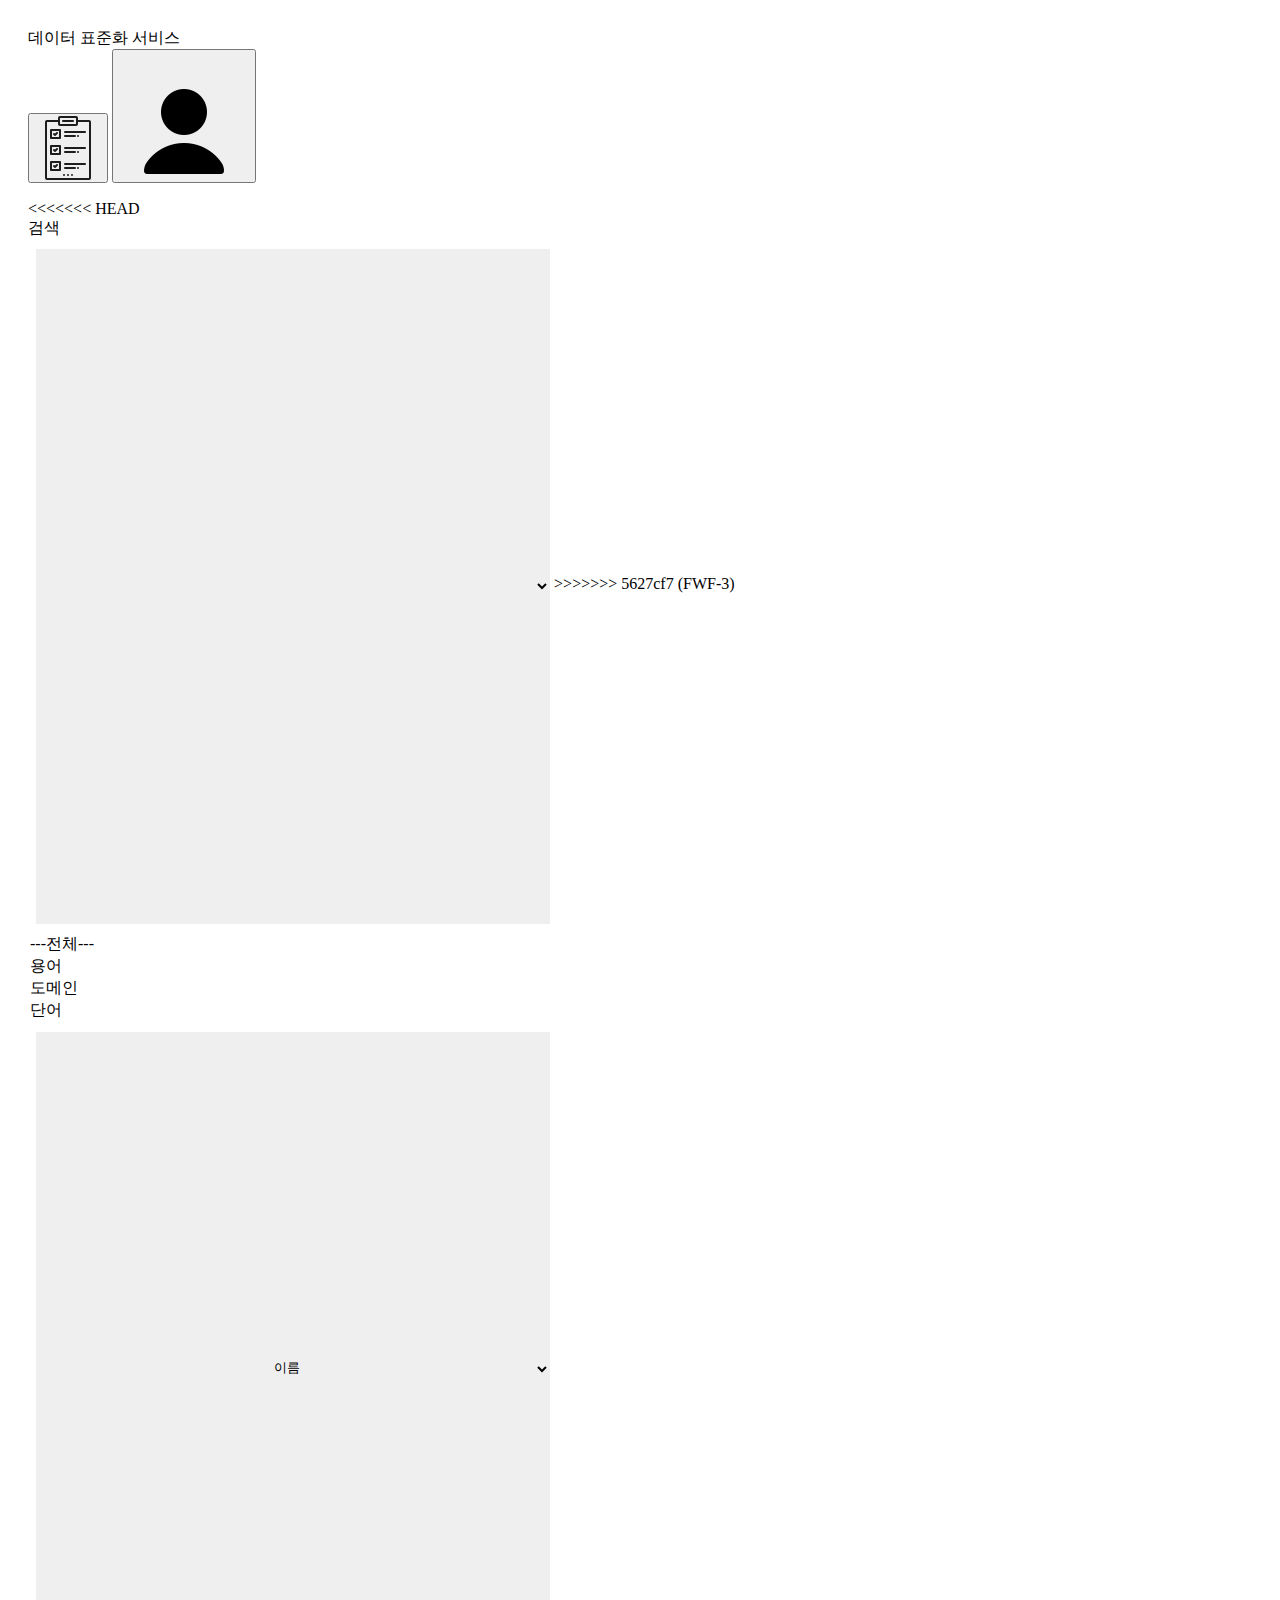
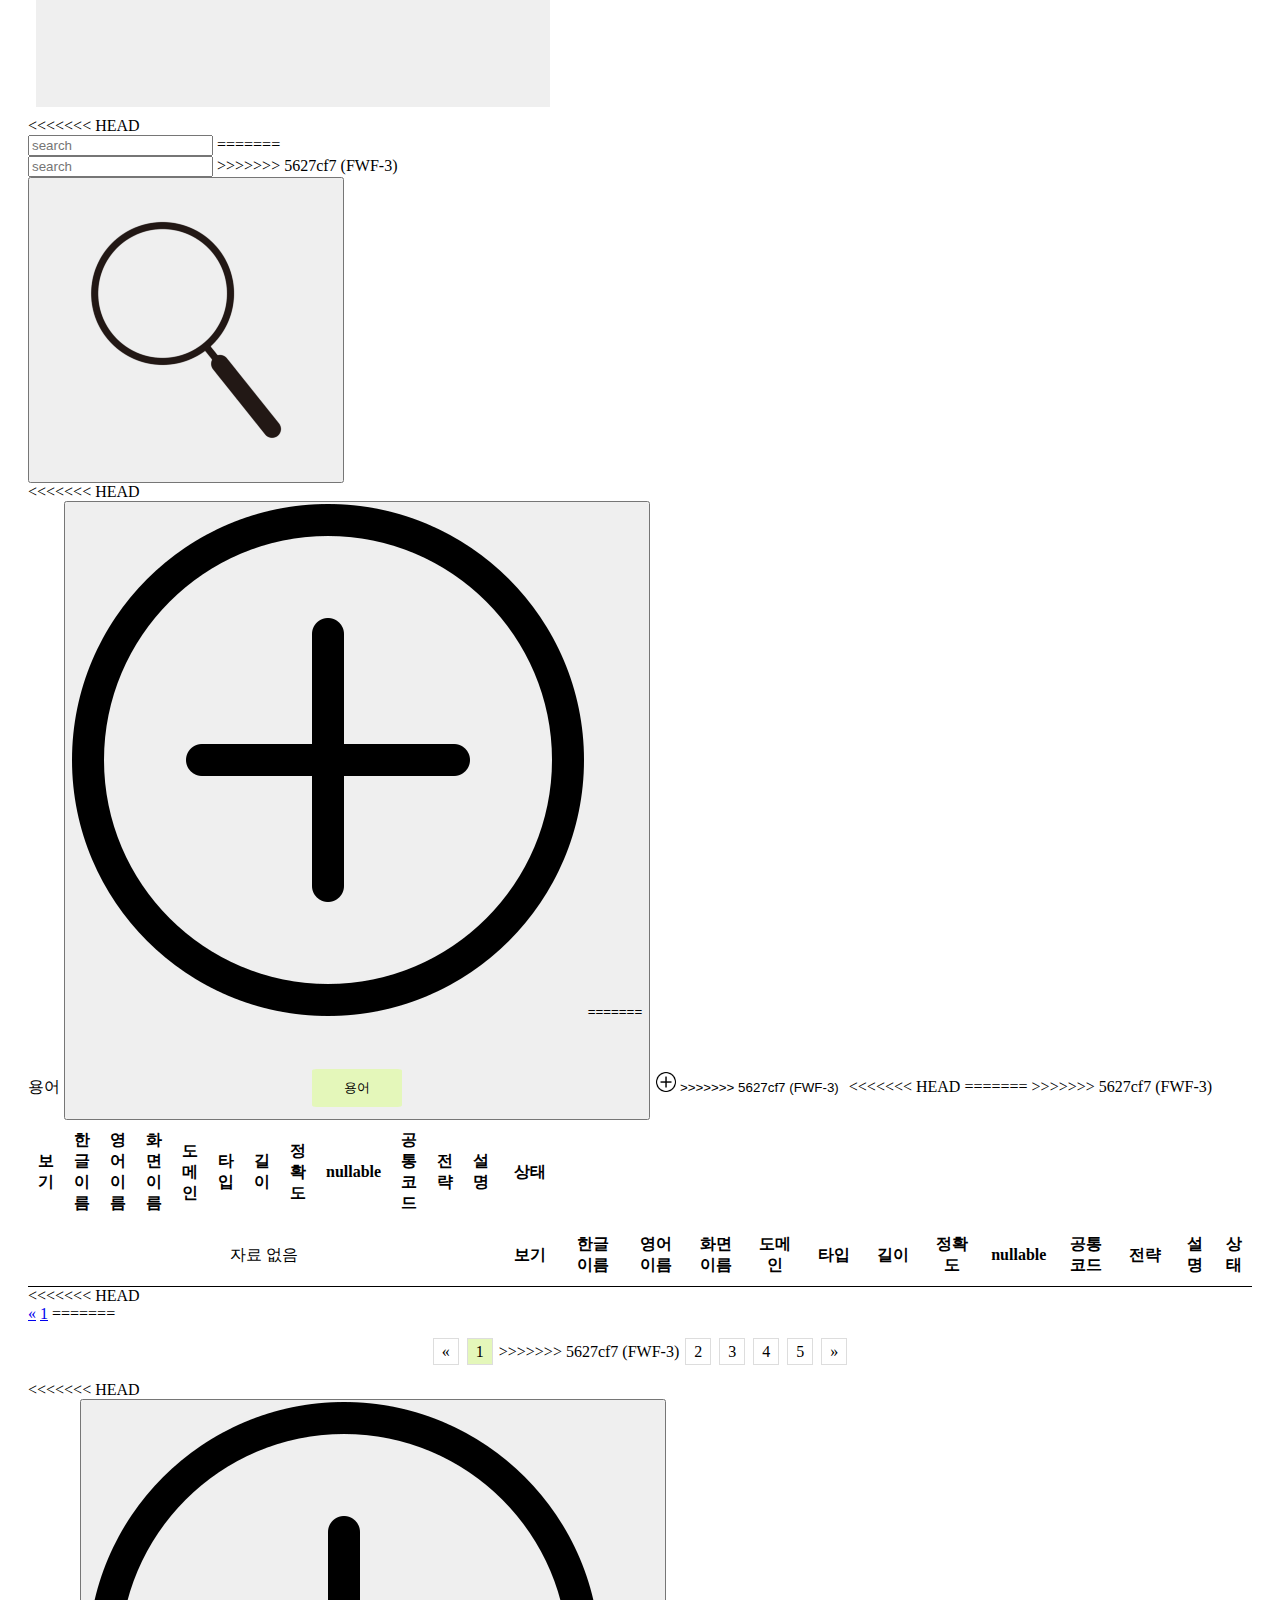
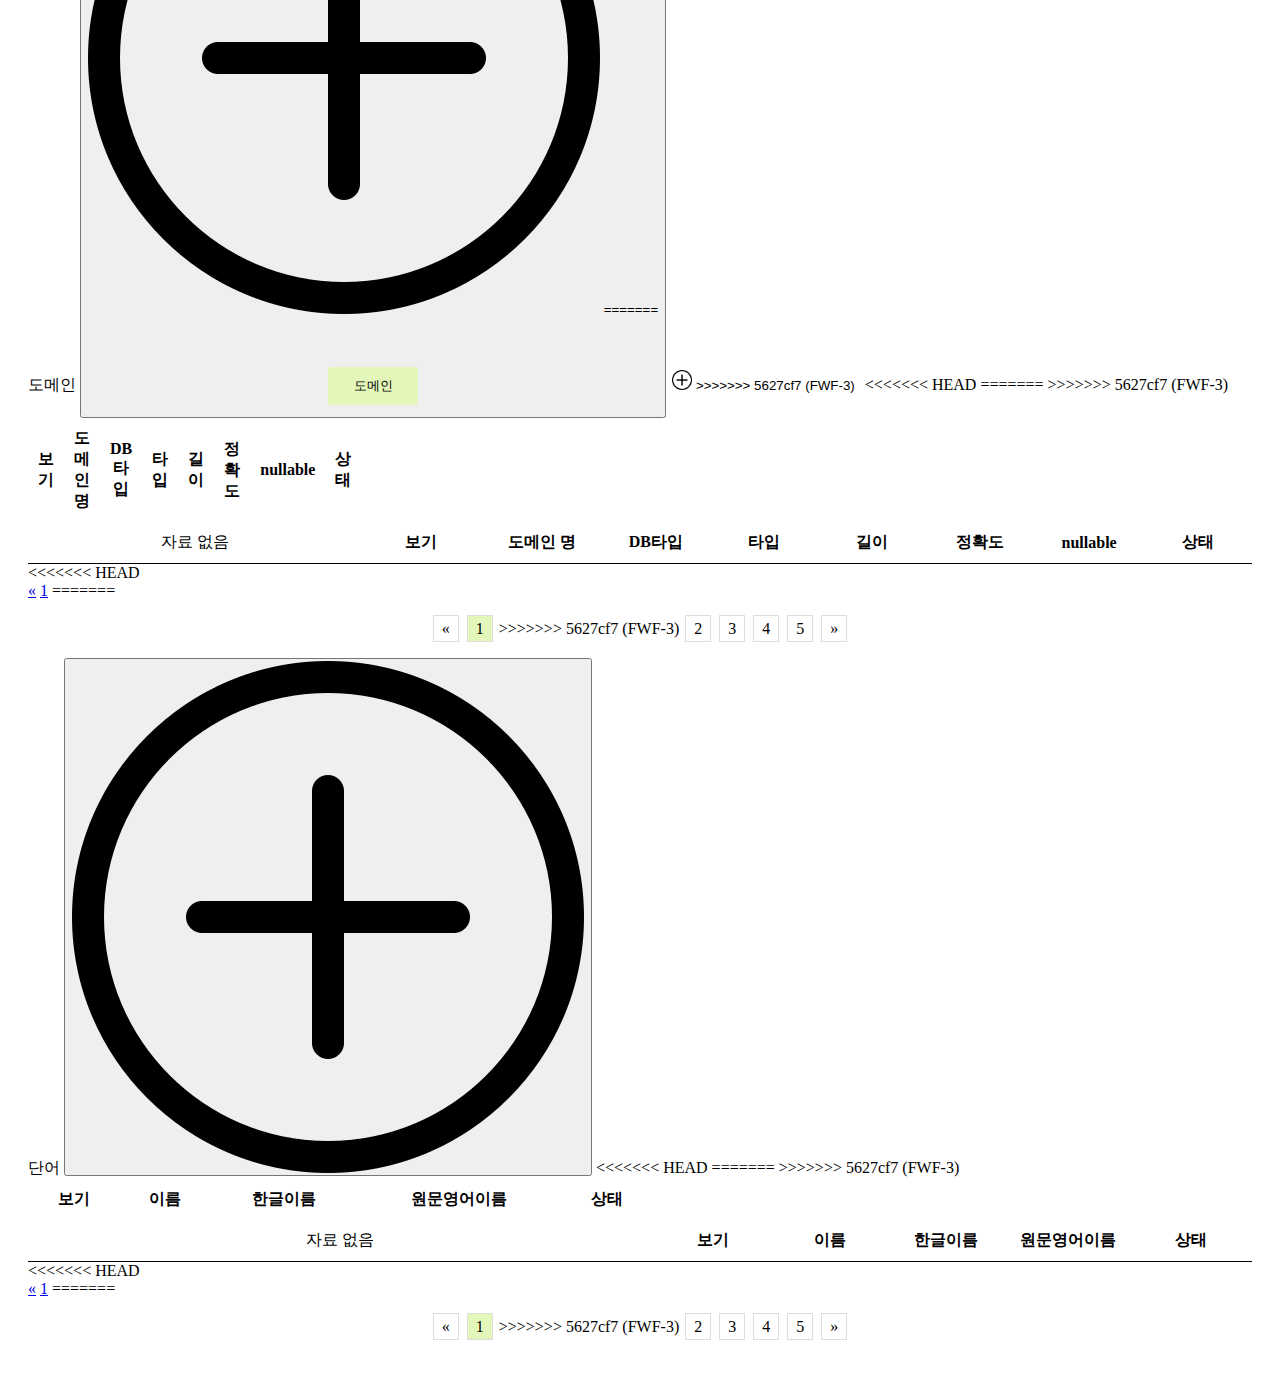
==== commit 1cbd4216: "FWF-3" ====
--- a/src/main/resources/templates/index.html
+++ b/src/main/resources/templates/index.html
@@ -78,7 +78,11 @@
             /*wordResult += '</tbody>';*/
             document.getElementById('dict').innerHTML = dictResult;
             document.getElementById('domain').innerHTML = domainResult;
+<<<<<<< HEAD
             /* document.getElementById('word').innerHTML = wordResult;*/
+=======
+           /* document.getElementById('word').innerHTML = wordResult;*/
+>>>>>>> 5627cf7 (FWF-3)
         }
 
         /*pagination*/
@@ -87,6 +91,7 @@
         const DICT_VALUE = 'dict';
         const DOMAIN_VALUE = 'domain';
         const WORD_VALUE = 'word'
+<<<<<<< HEAD
 
         const Table_Const = [{name: 'dict', value: 'dict'}, {name: 'domain', value: 'domain'}, {
             name: 'word',
@@ -99,6 +104,14 @@
                 name: '정확도',
                 value: ''
             }, {name: 'nullable', value: ''}, {name: 'DB타입', value: ''}, {name: '상태', value: ''}],
+=======
+
+        const Table_Const = [{name: 'dict', value: 'dict'}, {name: 'domain', value: 'domain'}, {name: 'word', value: 'word'}];
+
+        const Field_Const = {
+            DICT: [{name: '한글이름', code: '1'}, {name: '영어이름', code: '2'}, {name: '전략', code: '2'}],
+            DOMAIN: [{name: '이름', value : ''},{name: '타입', value : ''},{name: '길이', value : ''},{name: '정확도', value : ''},{name: 'nullable', value : ''},{name: 'DB타입', value : ''},{name: '상태', value : ''}],
+>>>>>>> 5627cf7 (FWF-3)
             WORD: [{name: '이름', value: 'eng'}, {name: '한글이름', value: 'name'}, {name: '원문영어이름', value: 'org'}]
         }
 
@@ -146,6 +159,7 @@
                 document.getElementById('word-wrap').style.display = 'block';
             }
         }
+<<<<<<< HEAD
 
         /*전체 선택*/
         function selectAll(all) {
@@ -155,6 +169,14 @@
             })
 
         }
+=======
+        /*전체 선택*/
+    function selectAll(all){
+        const checkboxes = document.getElementsByName('mySelect1');
+        checkboxes.forEach((checkbox) => {checkbox.checked = all.checked;})
+
+    }
+>>>>>>> 5627cf7 (FWF-3)
 
     </script>
 </head>
@@ -178,11 +200,19 @@
 <p id="demo"></p>
 <div className="main ">
     <form>
+<<<<<<< HEAD
         <div className="request-name-box">검색</div>
         <div className="inner-form">
             <div className="input-field first-wrap">
 
                 <select id="mySelect1" name="Total" onChange="categoryFunction(this)">
+=======
+        <div class="request-name-box">검색</div>
+        <div class="inner-form">
+            <div class="input-field first-wrap">
+
+                <select id="mySelect1" name="Total" onchange="categoryFunction(this)">
+>>>>>>> 5627cf7 (FWF-3)
                     <option value="all"> ---전체---</option>
                     <option value="dict"> 용어</option>
                     <option value="domain"> 도메인</option>
@@ -192,8 +222,13 @@
                     <option value="All"> 이름</option>
                 </select>
             </div>
+<<<<<<< HEAD
             <div className="input-field second-wrap">
                 <input id="search" className="search form-control" type="text" placeholder="search" onKeyUp=""/>
+=======
+            <div class="input-field second-wrap">
+                <input id="search" class="search form-control" type="text" placeholder="search" onkeyup=""/>
+>>>>>>> 5627cf7 (FWF-3)
             </div>
             <div className="input-field third-wrap">
                 <button id="btn1" type="button" className="btn-search" type="button">
@@ -203,15 +238,24 @@
         </div>
     </form>
 
+<<<<<<< HEAD
     <div id="total-table" className="total-table table-wrap ">
         <div id="dict-wrap" className="table-box" name="dict_table">
             <span className="name-box">용어</span>
             <button type="button" className="menu " type="button" onClick="">
                 <img src="../static/images/plus.png" className="plus" alt="requestList">
+=======
+    <div id="total-table" class="total-table table-wrap ">
+        <div id="dict-wrap" class="table-box" name="dict_table">
+            <span class="name-box">용어</span>
+            <button type="button" class="menu " type="button" onclick="">
+                <img src="../static/images/plus.png" class="plus" alt="requestList">
+>>>>>>> 5627cf7 (FWF-3)
             </button>
             <table id="dict" className="table table-hover results">
                 <thead>
                 <tr>
+<<<<<<< HEAD
                     <th className="col-xs-2">보기</th>
                     <th className="col-xs-2">한글이름</th>
                     <th className="col-xs-2">영어이름</th>
@@ -228,14 +272,40 @@
                 </tr>
                 <tr className="warning no-result">
                     <td colSpan="12">자료 없음</td>
+=======
+                    <th class="col-xs-2">보기</th>
+                    <th class="col-xs-2">한글이름</th>
+                    <th class="col-xs-2">영어이름</th>
+                    <th class="col-xs-1">화면이름</th>
+                    <th class="col-xs-1">도메인</th>
+                    <th class="col-xs-1">타입</th>
+                    <th class="col-xs-1">길이</th>
+                    <th class="col-xs-1">정확도</th>
+                    <th class="col-xs-0">nullable</th>
+                    <th class="col-xs-1"> 공통코드</th>
+                    <th class="col-xs-1"> 전략</th>
+                    <th class="col-xs-1"> 설명</th>
+                    <th class="col-xs-1"> 상태</th>
+>>>>>>> 5627cf7 (FWF-3)
+                </tr>
+                <tr class="warning no-result">
+                    <td colspan="12">자료 없음</td>
                 </tr>
                 </thead>
             </table>
+<<<<<<< HEAD
             <div className="center">
                 <div className="pagination">
                     <div className="pagination">
                         <a href="#" id="button_prev">&laquo;</a>
                         <a href="#" className="active">1</a>
+=======
+            <div class="center">
+                <div class="pagination">
+                    <div class="pagination">
+                        <a href="#" id="button_prev">&laquo;</a>
+                        <a href="#" class="active">1</a>
+>>>>>>> 5627cf7 (FWF-3)
                         <a href="#">2</a>
                         <a href="#">3</a>
                         <a href="#">4</a>
@@ -245,14 +315,22 @@
                 </div>
             </div>
         </div>
+<<<<<<< HEAD
         <div id="domain-wrap" className="table-box" name="domain_table">
             <span className="name-box">도메인</span>
             <button type="button" className="menu" type="button" onClick="">
                 <img src="../static/images/plus.png" className="plus" alt="requestList">
+=======
+        <div id="domain-wrap" class="table-box" name="domain_table">
+            <span class="name-box">도메인</span>
+            <button type="button" class="menu" type="button" onclick="">
+                <img src="../static/images/plus.png" class="plus" alt="requestList">
+>>>>>>> 5627cf7 (FWF-3)
             </button>
             <table id="domain" className="table table-hover results">
                 <thead>
                 <tr>
+<<<<<<< HEAD
                     <th className="col-xs-2">보기</th>
                     <th className="col-xs-2">도메인 명</th>
                     <th className="col-xs-1">DB타입</th>
@@ -264,14 +342,35 @@
                 </tr>
                 <tr className="warning no-result">
                     <td colSpan="12">자료 없음</td>
+=======
+                    <th class="col-xs-2">보기</th>
+                    <th class="col-xs-2">도메인 명</th>
+                    <th class="col-xs-1">DB타입</th>
+                    <th class="col-xs-1">타입</th>
+                    <th class="col-xs-1">길이</th>
+                    <th class="col-xs-1">정확도</th>
+                    <th class="col-xs-1">nullable</th>
+                    <th class="col-xs-1">상태</th>
+>>>>>>> 5627cf7 (FWF-3)
+                </tr>
+                <tr class="warning no-result">
+                    <td colspan="12">자료 없음</td>
                 </tr>
                 </thead>
             </table>
+<<<<<<< HEAD
             <div className="center">
                 <div className="pagination">
                     <div className="pagination">
                         <a href="#" id="domain_button_prev">&laquo;</a>
                         <a href="#" className="active">1</a>
+=======
+            <div class="center">
+                <div class="pagination">
+                    <div class="pagination">
+                        <a href="#" id="domain_button_prev">&laquo;</a>
+                        <a href="#" class="active">1</a>
+>>>>>>> 5627cf7 (FWF-3)
                         <a href="#">2</a>
                         <a href="#">3</a>
                         <a href="#">4</a>
@@ -289,6 +388,7 @@
             <table id="word" className="table table-hover results">
                 <thead>
                 <tr>
+<<<<<<< HEAD
                     <th className="col-xs-2">보기</th>
                     <th className="col-xs-1">이름</th>
                     <th className="col-xs-2">한글이름</th>
@@ -297,15 +397,33 @@
                 </tr>
                 <tr className="warning no-result">
                     <td colSpan="12">자료 없음</td>
+=======
+                    <th class="col-xs-2">보기</th>
+                    <th class="col-xs-1">이름</th>
+                    <th class="col-xs-2">한글이름</th>
+                    <th class="col-xs-2">원문영어이름</th>
+                    <th class="col-xs-2">상태</th>
+>>>>>>> 5627cf7 (FWF-3)
+                </tr>
+                <tr class="warning no-result">
+                    <td colspan="12">자료 없음</td>
                 </tr>
                 </thead>
 
             </table>
+<<<<<<< HEAD
             <div className="center">
                 <div className="pagination">
                     <div className="pagination">
                         <a href="#" id="word_button_prev">&laquo;</a>
                         <a href="#" className="active">1</a>
+=======
+            <div class="center">
+                <div class="pagination">
+                    <div class="pagination">
+                        <a href="#" id="word_button_prev">&laquo;</a>
+                        <a href="#" class="active">1</a>
+>>>>>>> 5627cf7 (FWF-3)
                         <a href="#">2</a>
                         <a href="#">3</a>
                         <a href="#">4</a>
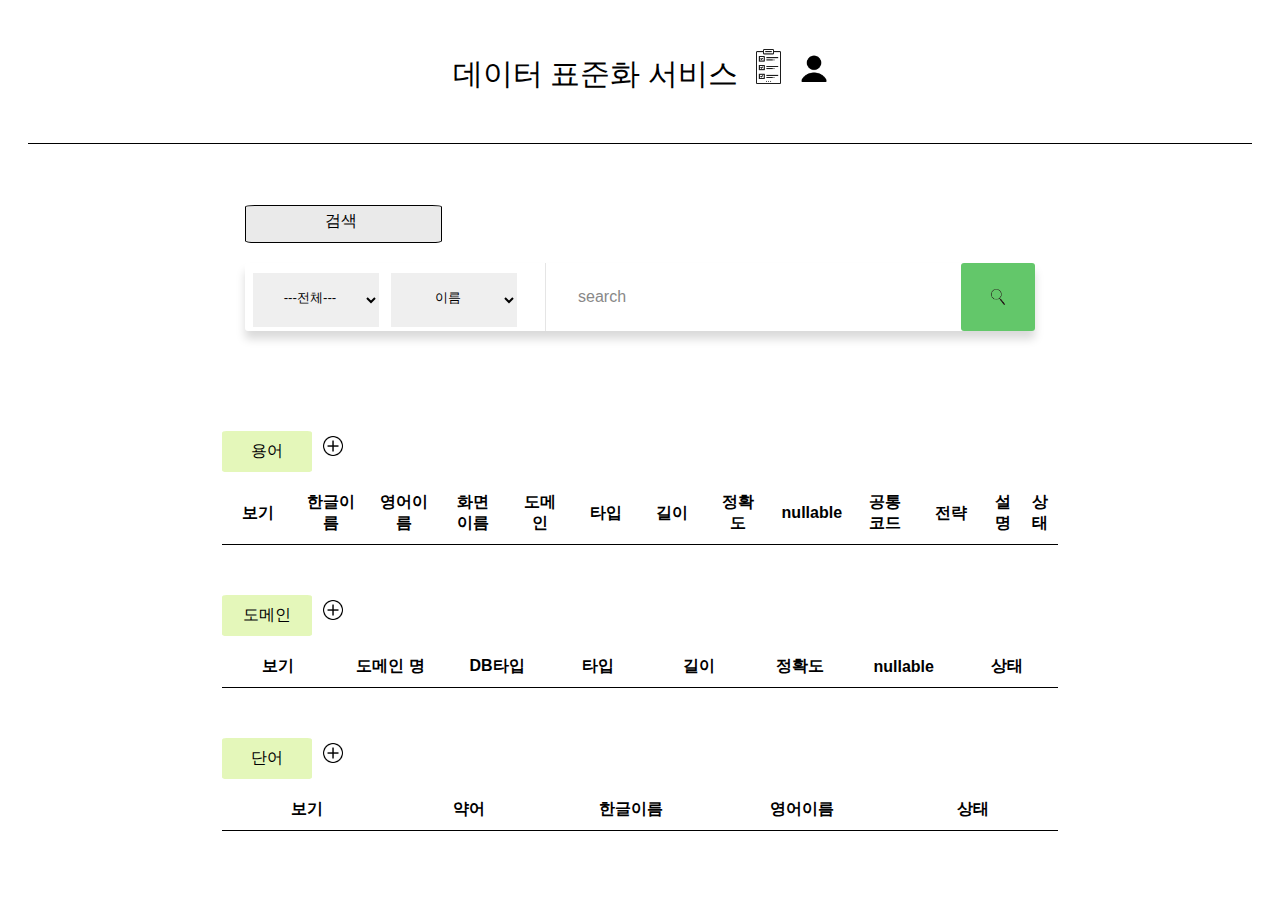
==== commit 47380a55: "FWF-3" ====
--- a/src/main/resources/templates/index.html
+++ b/src/main/resources/templates/index.html
@@ -3,125 +3,51 @@
     <meta http-equiv="Content-Type" content="text/html; charset=UTF-8"/>
     <meta name="viewport" content="width=device-width, initial-scale=1"/>
     <link href="../static/css/index.css" rel="stylesheet"/>
-    <!--<script src = "../static/js/pagination.js" defer> </script>-->
-    <!--defer 속성은 페이지가 모두 로드된 후에 해당 외부 스크립트가 실행됨을 명시
-    http://tcpschool.com/html-tag-attrs/script-defer-->
-    <!--<script type="module" src = "js/main.js"> </script>-->
     <script src="../static/js/search.js" defer></script>
+    <!--
+    <script src = "js/pagination.js" defer> </script>
+        defer 속성은 페이지가 모두 로드된 후에 해당 외부 스크립트가 실행됨을 명시
+        http://tcpschool.com/html-tag-attrs/script-defer-->
     <script type="text/javascript">
-        let xhttp = new XMLHttpRequest();
-        xhttp.onreadystatechange = function () {
-            if (xhttp.readyState == 4 && xhttp.status == 200) {
-                jsonfunc(xhttp.responseText);
-            }
-        }
-        xhttp.open("GET", "../static/json/ex.json", true);
-        xhttp.send();
-
-        /*json 불러오기*/
-        function jsonfunc(jsonText) {
-            let json = JSON.parse(jsonText);
-            let dictResult = document.querySelector('#dict').innerHTML;
-            let domainResult = document.querySelector('#domain').innerHTML;
-            /*let wordResult = document.querySelector('#word').innerHTML;*/
-            dictResult += '<tbody>'
-            domainResult += '<tbody>'
-            /*wordResult += '<tbody>'*/
-            console.log(json.length);
-            for (let i = 0; i < json.length; i++) {
-                if (Object.keys(json[i]).includes('dictBase')) {
-                    dictResult += '<tr onclick="">'
-                        + '<th>' + '<button name="T_Btn" type="button" class="btn-extension" onClick="">'
-                        + '상세보기' + '</button>'
-                        + ' </th>'
-                        + '<td>' + json[i].dictBase?.name + '</td>'
-                        + '<td>' + json[i].dictBase?.engName + '</td>'
-                        + '<td>' + json[i].dictBase?.screenName + '</td>'
-                        + '<td>' + json[i].dictBase?.domains + '</td>'
-                        + '<td>' + /*json[i].domains?.dataType */ +'</td>'
-                        + '<td>' + /*json[i].domains?.size */ +'</td>'
-                        + '<td>' + /*json[i].domains?.scale */ +'</td>'
-                        + '<td>' + json[i].dictBase?.nullable + '</td>'
-                        + '<td>' + json[i].dictBase?.isCommon + '</td>'
-                        + '<td>' + json[i].dictBase?.caseStyle + '</td>'
-                        + '<td>' + json[i].dictBase?.description + '</td>'
-                        + '<td>' + json[i].status + '</td>'
-                        + '</tr>';
-                } else if (Object.keys(json[i]).includes('domainBase')) {
-                    domainResult += '<tr onclick="">'
-                        + '<th>' + '<button name="T_Btn" type="button" class="btn-extension" onClick="">'
-                        + '상세보기' + '</button>'
-                        + ' </th>'
-                        + '<td>' + json[i].domainBase?.name + '</td>'
-                        + '<td>' + json[i].domainBase?.db + '</td>'
-                        + '<td>' + json[i].domainBase?.dataType + '</td>'
-                        + '<td>' + json[i].domainBase?.size + '</td>'
-                        + '<td>' + json[i].domainBase?.scale + '</td>'
-                        + '<td>' + json[i].domainBase?.nullable + '</td>'
-                        + '<td>' + json[i].status + '</td>'
-
-                        + '</tr>';
-                } /*else if (Object.keys(json[i]).includes('wordBase')) {
-                    wordResult += '<tr onclick="">'
-                        + '<th>' + '<button name="T_Btn" type="button" class="btn-extension" onClick="">'
-                        + '상세보기' + '</button>'
-                        + ' </th>'
-                        + '<td>' + json[i].wordBase?.engName + '</td>'
-                        + '<td>' + json[i].wordBase?.name + '</td>'
-                        + '<td>' + json[i].wordBase?.orgEngName + '</td>'
-                        + '<td>' + json[i].status + '</td>'
-                        + '</tr>';
-                }*/
-            }
-            dictResult += '</tbody>';
-            domainResult += '</tbody>';
-            /*wordResult += '</tbody>';*/
-            document.getElementById('dict').innerHTML = dictResult;
-            document.getElementById('domain').innerHTML = domainResult;
-<<<<<<< HEAD
-            /* document.getElementById('word').innerHTML = wordResult;*/
-=======
-           /* document.getElementById('word').innerHTML = wordResult;*/
->>>>>>> 5627cf7 (FWF-3)
-        }
-
-        /*pagination*/
+
         /* select 설정 */
         const ALL_VALUE = 'all';
         const DICT_VALUE = 'dict';
         const DOMAIN_VALUE = 'domain';
         const WORD_VALUE = 'word'
-<<<<<<< HEAD
-
-        const Table_Const = [{name: 'dict', value: 'dict'}, {name: 'domain', value: 'domain'}, {
-            name: 'word',
-            value: 'word'
-        }];
+
+        const TABLE_CODE = {
+            DICT: 'dict',
+            DOMAIN: 'domain',
+            WORD: 'word'
+        }
+
+        // const Table_Const = [{name: 'all', value: 'all'},{name: 'dict', value: 'dict'}, {name: 'domain', value: 'domain'}, {
+        //     name: 'word', value: 'word'}];
 
         const Field_Const = {
-            DICT: [{name: '한글이름', code: '1'}, {name: '영어이름', code: '2'}, {name: '전략', code: '2'}],
-            DOMAIN: [{name: '이름', value: ''}, {name: '타입', value: ''}, {name: '길이', value: ''}, {
-                name: '정확도',
-                value: ''
-            }, {name: 'nullable', value: ''}, {name: 'DB타입', value: ''}, {name: '상태', value: ''}],
-=======
-
-        const Table_Const = [{name: 'dict', value: 'dict'}, {name: 'domain', value: 'domain'}, {name: 'word', value: 'word'}];
-
-        const Field_Const = {
-            DICT: [{name: '한글이름', code: '1'}, {name: '영어이름', code: '2'}, {name: '전략', code: '2'}],
-            DOMAIN: [{name: '이름', value : ''},{name: '타입', value : ''},{name: '길이', value : ''},{name: '정확도', value : ''},{name: 'nullable', value : ''},{name: 'DB타입', value : ''},{name: '상태', value : ''}],
->>>>>>> 5627cf7 (FWF-3)
-            WORD: [{name: '이름', value: 'eng'}, {name: '한글이름', value: 'name'}, {name: '원문영어이름', value: 'org'}]
+            DICT: [{name: '이름', code: ''}, {name: '영어이름', code: ''}, {name: '화면이름', code: ''}],
+            DOMAIN: [{name: '이름', code: 'name'}, {name: '타입', code: 'type'}, {name: '길이', code: 'size'}, {
+                name: '정확도',code: 'scale'}, {name: 'nullable', code: 'nullable'}, {name: 'DB타입', code: 'db'}, {name: '상태', code: 'status'}],
+            WORD : [{name:'이름', code:'eng'}, {name:'한글이름', code:'name'}, {name:'원문영어이름', code:'org'}]
         }
 
+
+        /* 테이블 페이지 전환 */
+
+
+        /* select 설정 */
+
+
+
         function categoryFunction(event) {
+
             let add;
             const target = document.getElementById("mySelect2");
-            const menuSelect = ["------"];
+            const menuSelect = ["이름"];
             const dict = ["한글이름", "영어이름", "화면이름"];
             const domain = ["이름", "타입", "길이", "정확도", "nullable", "DB타입", "상태"];
-            const word = ["이름", "한글이름", "원문영어이름"];
+            const word = ["이름","한글이름", "원문영어이름"];
 
             if (event.value == "dict") {
                 add = dict;
@@ -129,6 +55,7 @@
                 add = domain;
             } else if (event.value == "word") {
                 add = word;
+
             } else if (event.value == "all") {
                 add = menuSelect;
             }
@@ -159,38 +86,20 @@
                 document.getElementById('word-wrap').style.display = 'block';
             }
         }
-<<<<<<< HEAD
-
-        /*전체 선택*/
-        function selectAll(all) {
-            const checkboxes = document.getElementsByName('mySelect1');
-            checkboxes.forEach((checkbox) => {
-                checkbox.checked = all.checked;
-            })
-
-        }
-=======
-        /*전체 선택*/
-    function selectAll(all){
-        const checkboxes = document.getElementsByName('mySelect1');
-        checkboxes.forEach((checkbox) => {checkbox.checked = all.checked;})
-
-    }
->>>>>>> 5627cf7 (FWF-3)
 
     </script>
 </head>
 <body>
 <header>
-    <div className="mainTitle">
-        <div className="mainTitle-name" onClick="location.href='index.html'">데이터 표준화 서비스</div>
-
-        <div className="main-menu">
-            <button type="button" className="menu list" type="button" onClick="location.href='requestList.html'">
-                <img src="../static/images/requestListIcon.png" className="list" alt="requestList">
-            </button>
-            <button type="button" className="menu myPage" type="button">
-                <img src="../static/images/mypageIcon.png" className="myPage" alt="requestList">
+    <div class="mainTitle">
+        <div class="mainTitle-name" onclick="location.href='index.html'">데이터 표준화 서비스</div>
+
+        <div class="main-menu">
+            <button type="button" class="menu list" type="button" onclick="location.href='requestList.html'">
+                <img src="../static/images/requestListIcon.png" class="list" alt="requestList">
+            </button>
+            <button type="button" class="menu myPage" type="button">
+                <img src="../static/images/mypageIcon.png" class="myPage" alt="requestList">
             </button>
         </div>
 
@@ -198,81 +107,42 @@
 </header>
 
 <p id="demo"></p>
-<div className="main ">
+<div class="main ">
     <form>
-<<<<<<< HEAD
-        <div className="request-name-box">검색</div>
-        <div className="inner-form">
-            <div className="input-field first-wrap">
-
-                <select id="mySelect1" name="Total" onChange="categoryFunction(this)">
-=======
         <div class="request-name-box">검색</div>
         <div class="inner-form">
+            <th: each></th:>
             <div class="input-field first-wrap">
-
                 <select id="mySelect1" name="Total" onchange="categoryFunction(this)">
->>>>>>> 5627cf7 (FWF-3)
                     <option value="all"> ---전체---</option>
                     <option value="dict"> 용어</option>
                     <option value="domain"> 도메인</option>
                     <option value="word"> 단어</option>
                 </select>
                 <select id="mySelect2" name="Total">
-                    <option value="All"> 이름</option>
+                    <option value="all">이름</option>
                 </select>
             </div>
-<<<<<<< HEAD
-            <div className="input-field second-wrap">
-                <input id="search" className="search form-control" type="text" placeholder="search" onKeyUp=""/>
-=======
             <div class="input-field second-wrap">
-                <input id="search" class="search form-control" type="text" placeholder="search" onkeyup=""/>
->>>>>>> 5627cf7 (FWF-3)
+                <input id="search" class="search form-control" type="text" placeholder="search"/>
             </div>
-            <div className="input-field third-wrap">
-                <button id="btn1" type="button" className="btn-search" type="button">
-                    <img src="../static/images/search.png" className="searchImg" alt="search">
+            <div class="input-field third-wrap">
+                <button id="btn1" type="button" class="btn-search" type="button">
+                    <img src="../static/images/search.png" class="searchImg" alt="search">
                 </button>
             </div>
         </div>
     </form>
 
-<<<<<<< HEAD
-    <div id="total-table" className="total-table table-wrap ">
-        <div id="dict-wrap" className="table-box" name="dict_table">
-            <span className="name-box">용어</span>
-            <button type="button" className="menu " type="button" onClick="">
-                <img src="../static/images/plus.png" className="plus" alt="requestList">
-=======
     <div id="total-table" class="total-table table-wrap ">
-        <div id="dict-wrap" class="table-box" name="dict_table">
+        <div id="dict-wrap" class="table-box">
             <span class="name-box">용어</span>
             <button type="button" class="menu " type="button" onclick="">
                 <img src="../static/images/plus.png" class="plus" alt="requestList">
->>>>>>> 5627cf7 (FWF-3)
-            </button>
-            <table id="dict" className="table table-hover results">
+            </button>
+            <table id="dict" class="table table-hover results">
                 <thead>
                 <tr>
-<<<<<<< HEAD
-                    <th className="col-xs-2">보기</th>
-                    <th className="col-xs-2">한글이름</th>
-                    <th className="col-xs-2">영어이름</th>
-                    <th className="col-xs-1">화면이름</th>
-                    <th className="col-xs-1">도메인</th>
-                    <th className="col-xs-1">타입</th>
-                    <th className="col-xs-1">길이</th>
-                    <th className="col-xs-1">정확도</th>
-                    <th className="col-xs-0">nullable</th>
-                    <th className="col-xs-1"> 공통코드</th>
-                    <th className="col-xs-1"> 전략</th>
-                    <th className="col-xs-1"> 설명</th>
-                    <th className="col-xs-1"> 상태</th>
-                </tr>
-                <tr className="warning no-result">
-                    <td colSpan="12">자료 없음</td>
-=======
                     <th class="col-xs-2">보기</th>
                     <th class="col-xs-2">한글이름</th>
                     <th class="col-xs-2">영어이름</th>
@@ -286,63 +156,19 @@
                     <th class="col-xs-1"> 전략</th>
                     <th class="col-xs-1"> 설명</th>
                     <th class="col-xs-1"> 상태</th>
->>>>>>> 5627cf7 (FWF-3)
-                </tr>
-                <tr class="warning no-result">
-                    <td colspan="12">자료 없음</td>
                 </tr>
                 </thead>
             </table>
-<<<<<<< HEAD
-            <div className="center">
-                <div className="pagination">
-                    <div className="pagination">
-                        <a href="#" id="button_prev">&laquo;</a>
-                        <a href="#" className="active">1</a>
-=======
-            <div class="center">
-                <div class="pagination">
-                    <div class="pagination">
-                        <a href="#" id="button_prev">&laquo;</a>
-                        <a href="#" class="active">1</a>
->>>>>>> 5627cf7 (FWF-3)
-                        <a href="#">2</a>
-                        <a href="#">3</a>
-                        <a href="#">4</a>
-                        <a href="#">5</a>
-                        <a href="#" id="button_next">&raquo;</a>
-                    </div>
-                </div>
-            </div>
-        </div>
-<<<<<<< HEAD
-        <div id="domain-wrap" className="table-box" name="domain_table">
-            <span className="name-box">도메인</span>
-            <button type="button" className="menu" type="button" onClick="">
-                <img src="../static/images/plus.png" className="plus" alt="requestList">
-=======
-        <div id="domain-wrap" class="table-box" name="domain_table">
+            <div id="pageNavPosition" class="pager-nav"></div>
+        </div>
+        <div id="domain-wrap" class="table-box">
             <span class="name-box">도메인</span>
             <button type="button" class="menu" type="button" onclick="">
                 <img src="../static/images/plus.png" class="plus" alt="requestList">
->>>>>>> 5627cf7 (FWF-3)
-            </button>
-            <table id="domain" className="table table-hover results">
+            </button>
+            <table id="domain" class="table table-hover results">
                 <thead>
                 <tr>
-<<<<<<< HEAD
-                    <th className="col-xs-2">보기</th>
-                    <th className="col-xs-2">도메인 명</th>
-                    <th className="col-xs-1">DB타입</th>
-                    <th className="col-xs-1">타입</th>
-                    <th className="col-xs-1">길이</th>
-                    <th className="col-xs-1">정확도</th>
-                    <th className="col-xs-1">nullable</th>
-                    <th className="col-xs-1">상태</th>
-                </tr>
-                <tr className="warning no-result">
-                    <td colSpan="12">자료 없음</td>
-=======
                     <th class="col-xs-2">보기</th>
                     <th class="col-xs-2">도메인 명</th>
                     <th class="col-xs-1">DB타입</th>
@@ -351,87 +177,28 @@
                     <th class="col-xs-1">정확도</th>
                     <th class="col-xs-1">nullable</th>
                     <th class="col-xs-1">상태</th>
->>>>>>> 5627cf7 (FWF-3)
                 </tr>
-                <tr class="warning no-result">
-                    <td colspan="12">자료 없음</td>
+
+                </thead>
+
+            </table>
+        </div>
+        <div id="word-wrap" class="table-box">
+            <span class="name-box">단어</span>
+            <button type="button" class="menu" type="button" onclick="">
+                <img src="../static/images/plus.png" class="plus" alt="requestList">
+            </button>
+            <table id="word" class="table table-hover results">
+                <thead>
+                <tr>
+                    <th class="col-xs-2">보기</th>
+                    <th class="col-xs-1">약어</th>
+                    <th class="col-xs-2">한글이름</th>
+                    <th class="col-xs-2">영어이름</th>
+                    <th class="col-xs-2">상태</th>
                 </tr>
                 </thead>
             </table>
-<<<<<<< HEAD
-            <div className="center">
-                <div className="pagination">
-                    <div className="pagination">
-                        <a href="#" id="domain_button_prev">&laquo;</a>
-                        <a href="#" className="active">1</a>
-=======
-            <div class="center">
-                <div class="pagination">
-                    <div class="pagination">
-                        <a href="#" id="domain_button_prev">&laquo;</a>
-                        <a href="#" class="active">1</a>
->>>>>>> 5627cf7 (FWF-3)
-                        <a href="#">2</a>
-                        <a href="#">3</a>
-                        <a href="#">4</a>
-                        <a href="#">5</a>
-                        <a href="#" id="domain_button_next">&raquo;</a>
-                    </div>
-                </div>
-            </div>
-        </div>
-        <div id="word-wrap" className="table-box">
-            <span className="name-box">단어</span>
-            <button type="button" className="menu" type="button" onClick="">
-                <img src="../static/images/plus.png" className="plus" alt="requestList">
-            </button>
-            <table id="word" className="table table-hover results">
-                <thead>
-                <tr>
-<<<<<<< HEAD
-                    <th className="col-xs-2">보기</th>
-                    <th className="col-xs-1">이름</th>
-                    <th className="col-xs-2">한글이름</th>
-                    <th className="col-xs-2">원문영어이름</th>
-                    <th className="col-xs-2">상태</th>
-                </tr>
-                <tr className="warning no-result">
-                    <td colSpan="12">자료 없음</td>
-=======
-                    <th class="col-xs-2">보기</th>
-                    <th class="col-xs-1">이름</th>
-                    <th class="col-xs-2">한글이름</th>
-                    <th class="col-xs-2">원문영어이름</th>
-                    <th class="col-xs-2">상태</th>
->>>>>>> 5627cf7 (FWF-3)
-                </tr>
-                <tr class="warning no-result">
-                    <td colspan="12">자료 없음</td>
-                </tr>
-                </thead>
-
-            </table>
-<<<<<<< HEAD
-            <div className="center">
-                <div className="pagination">
-                    <div className="pagination">
-                        <a href="#" id="word_button_prev">&laquo;</a>
-                        <a href="#" className="active">1</a>
-=======
-            <div class="center">
-                <div class="pagination">
-                    <div class="pagination">
-                        <a href="#" id="word_button_prev">&laquo;</a>
-                        <a href="#" class="active">1</a>
->>>>>>> 5627cf7 (FWF-3)
-                        <a href="#">2</a>
-                        <a href="#">3</a>
-                        <a href="#">4</a>
-                        <a href="#">5</a>
-                        <a href="#" id="word_button_next">&raquo;</a>
-                    </div>
-                </div>
-            </div>
         </div>
     </div>
 
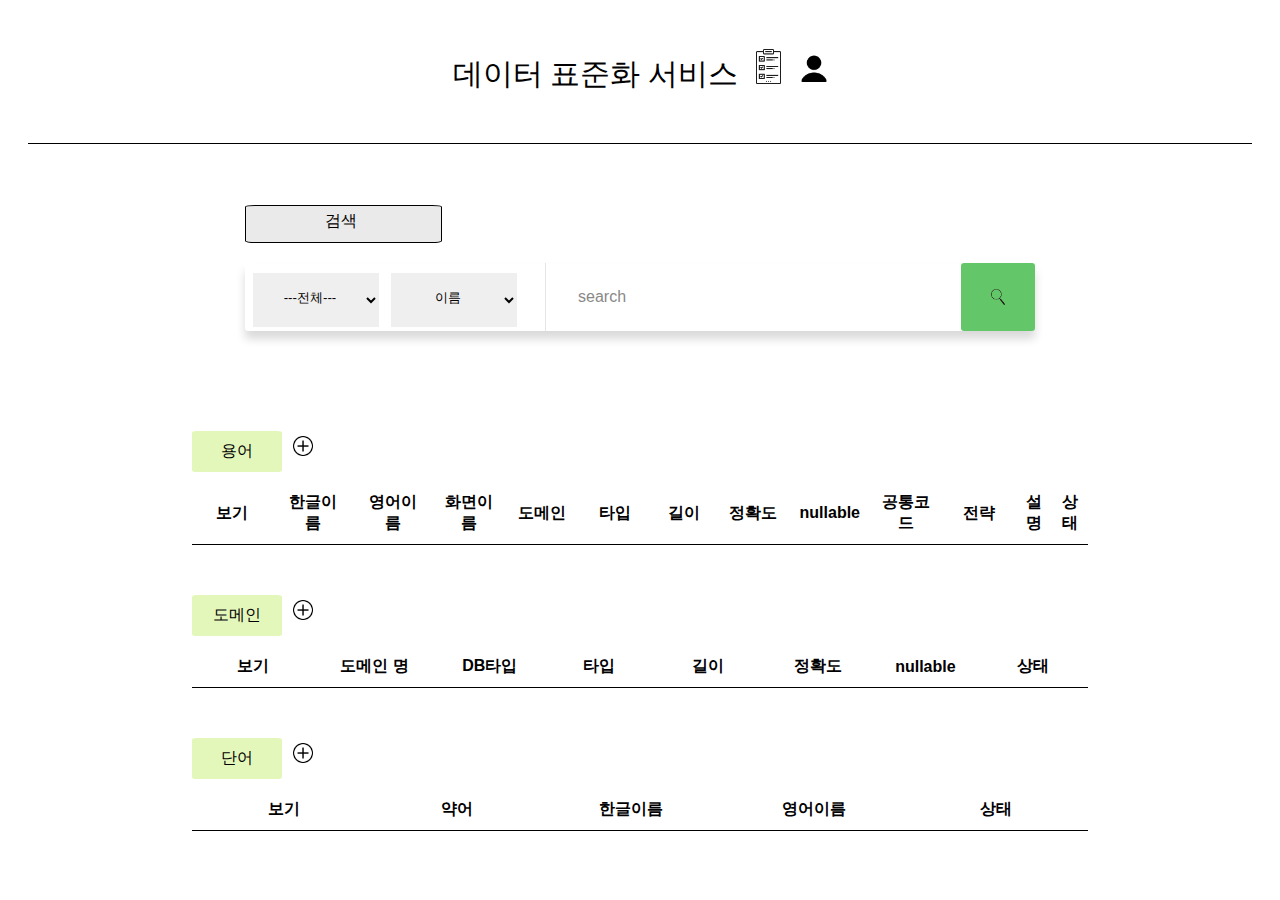
==== commit ab631c52: "FWF-3" ====
--- a/src/main/resources/templates/index.html
+++ b/src/main/resources/templates/index.html
@@ -149,7 +149,7 @@
                     <th class="col-xs-1">화면이름</th>
                     <th class="col-xs-1">도메인</th>
                     <th class="col-xs-1">타입</th>
-                    <th class="col-xs-1">길이</th>
+                    <th class="col-xs-0">길이</th>
                     <th class="col-xs-1">정확도</th>
                     <th class="col-xs-0">nullable</th>
                     <th class="col-xs-1"> 공통코드</th>
@@ -175,7 +175,7 @@
                     <th class="col-xs-1">타입</th>
                     <th class="col-xs-1">길이</th>
                     <th class="col-xs-1">정확도</th>
-                    <th class="col-xs-1">nullable</th>
+                    <th class="col-xs-0">nullable</th>
                     <th class="col-xs-1">상태</th>
                 </tr>
 
--- a/src/main/resources/static/css/index.css
+++ b/src/main/resources/static/css/index.css
@@ -243,13 +243,6 @@
     display: table-row;
 }
 
-input[type=checkbox] {
-    -ms-transform: scale(0.2); /* IE */
-    -moz-transform: scale(0.2); /* FF */
-    -webkit-transform: scale(0.2); /* Safari and Chrome */
-    -o-transform: scale(0.2); /* Opera */
-    padding: 10px;
-}
 
 .counter {
     padding: 8px;
@@ -292,7 +285,7 @@
 }
 
 .main .total-table {
-    max-width: 70%;
+    max-width: 75%;
 
 }
 
@@ -380,7 +373,7 @@
     -o-text-overflow:ellipsis;
     overflow:hidden;
     word-wrap:break-word;
-    max-width:80px;
+    max-width:140px;
 }
 thead {
     border-bottom: 1px solid black !important;
@@ -464,7 +457,7 @@
 }
 
 .col-xs-0 {
-    width: 2.5%
+    width: 8%
 }
 /*popup*/
 .popup{
